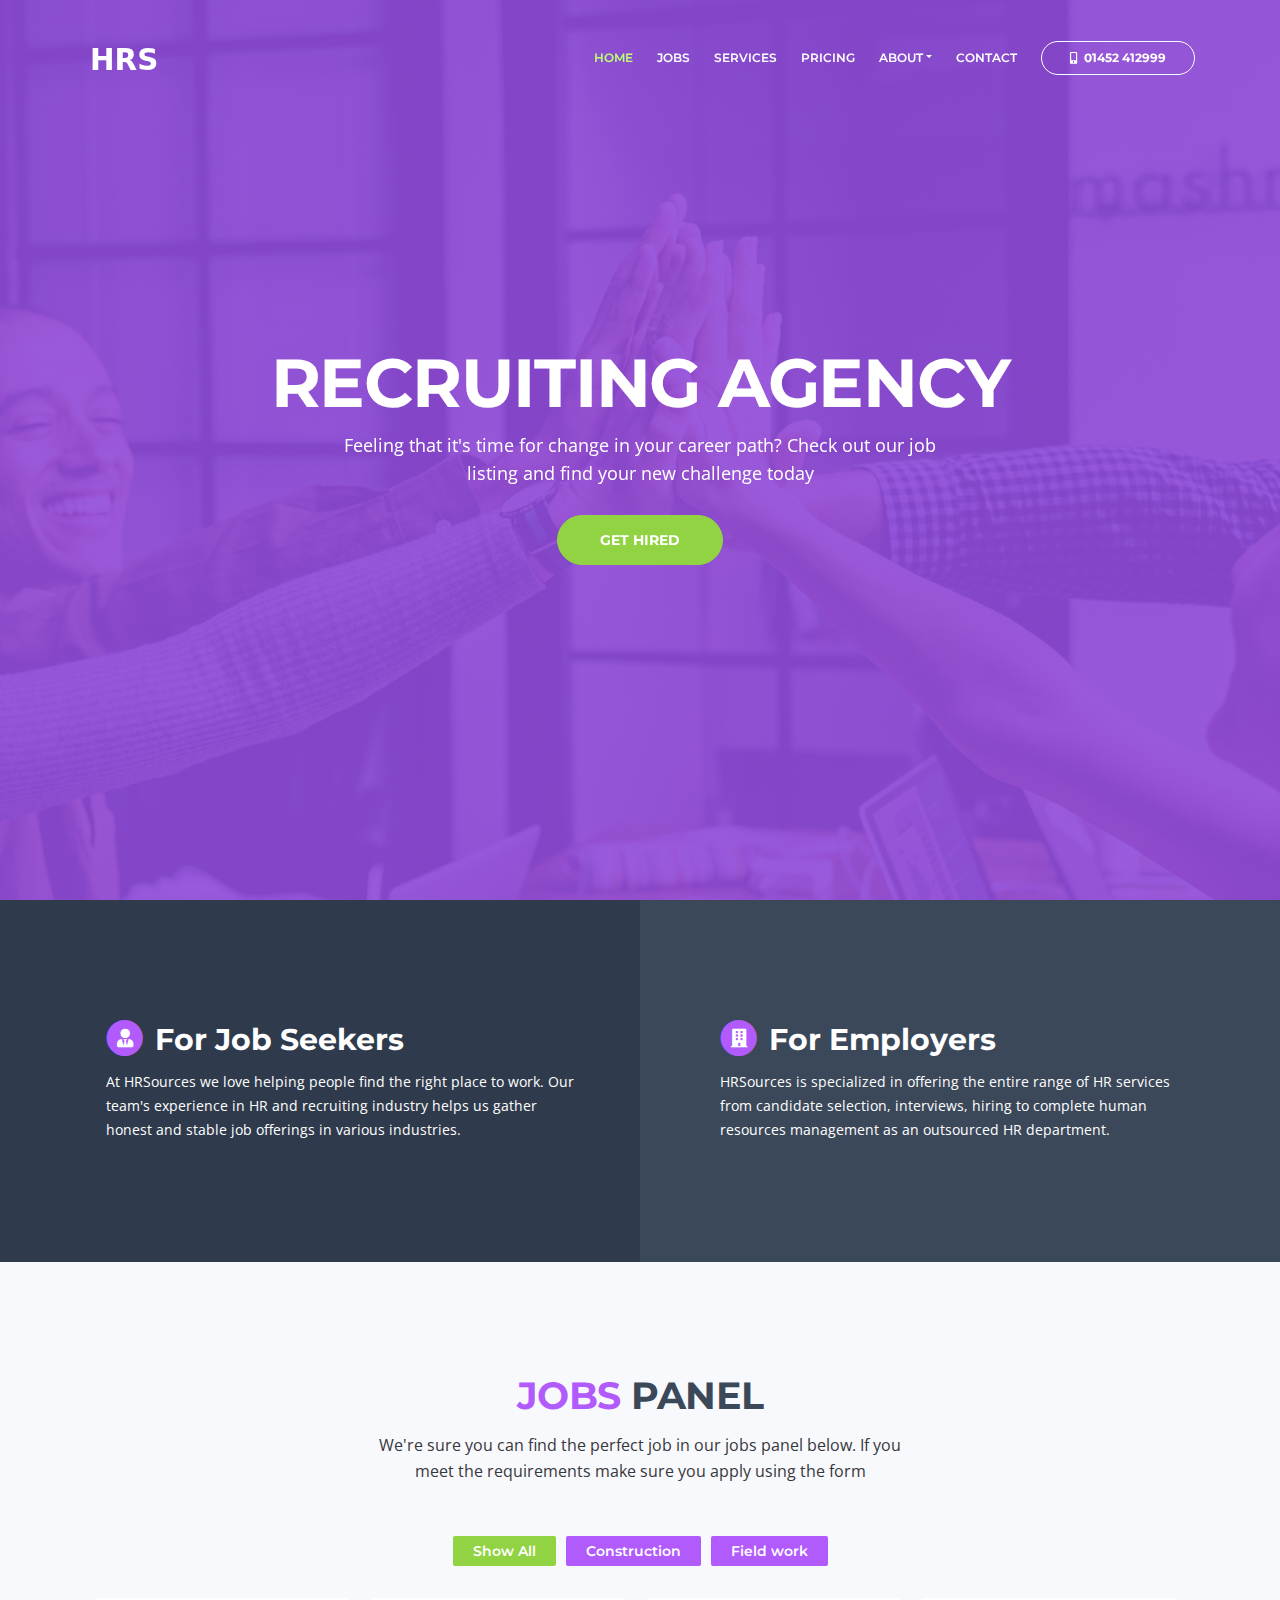
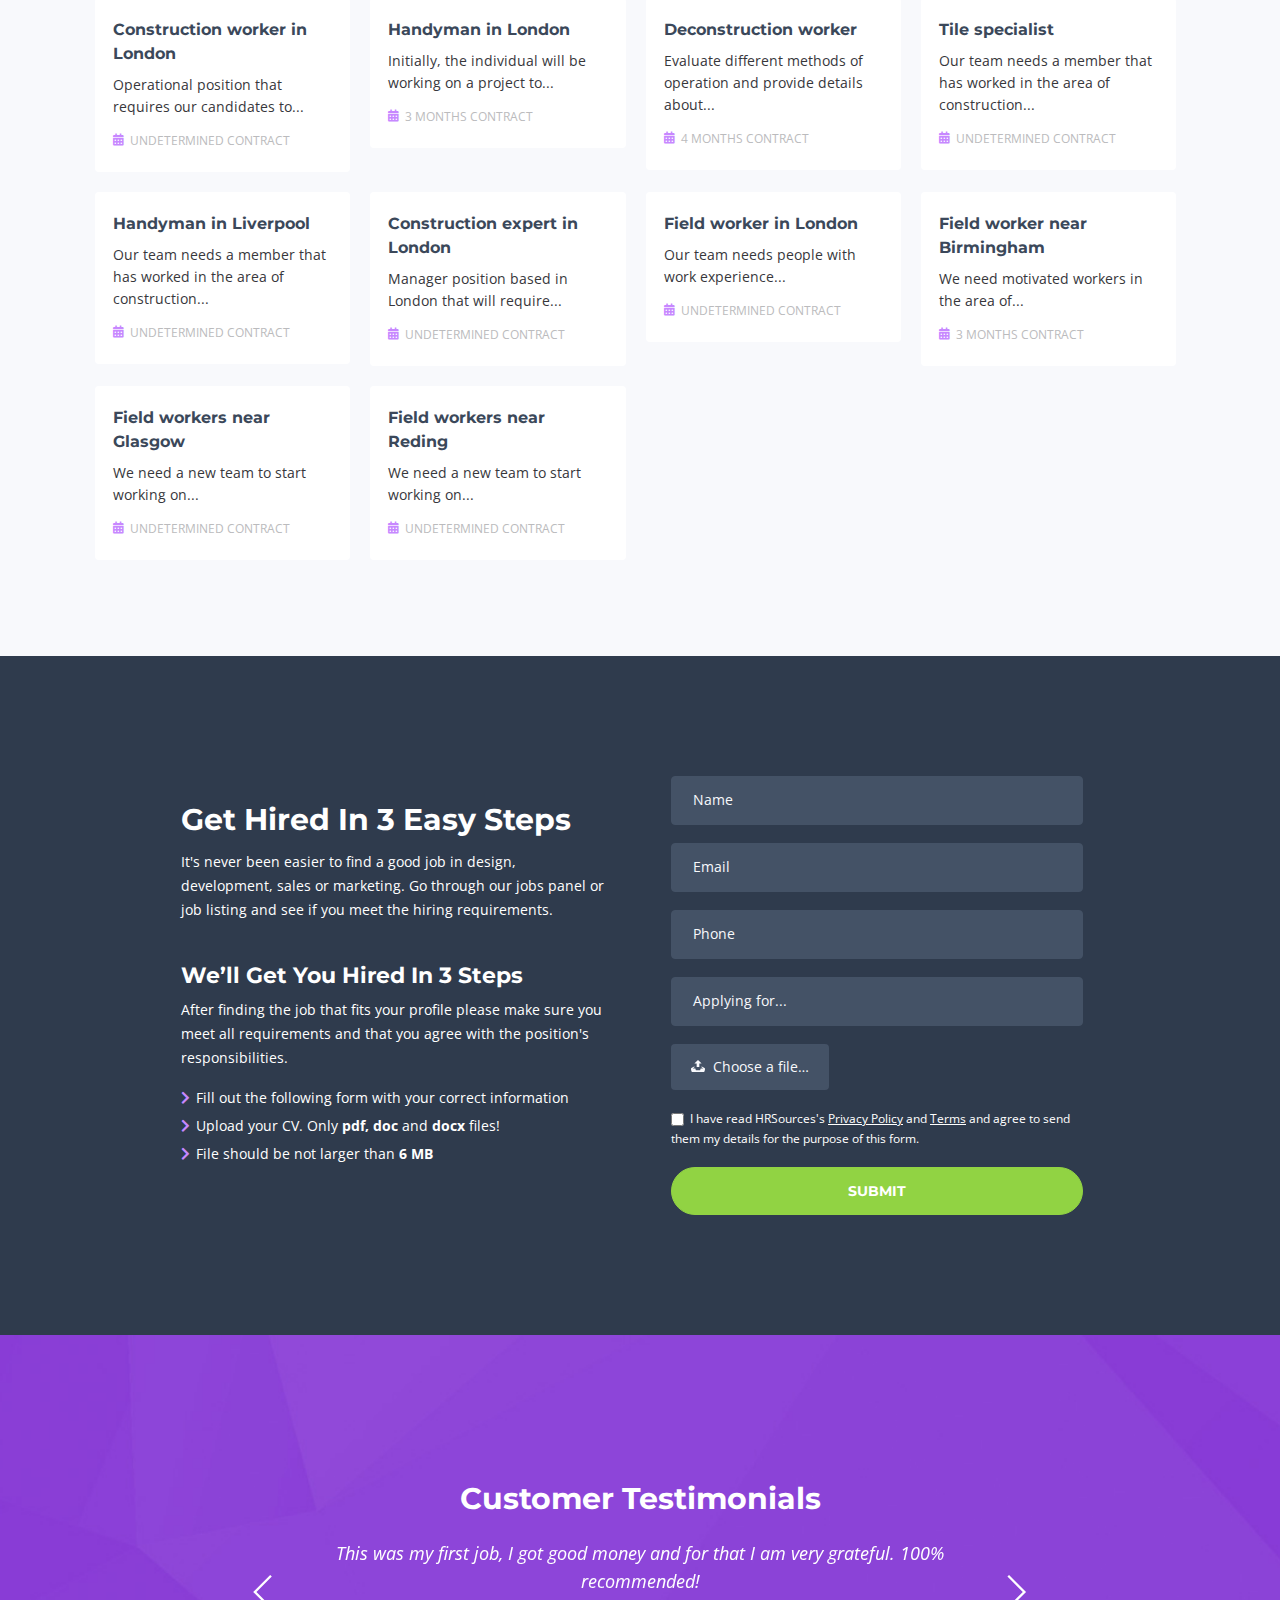
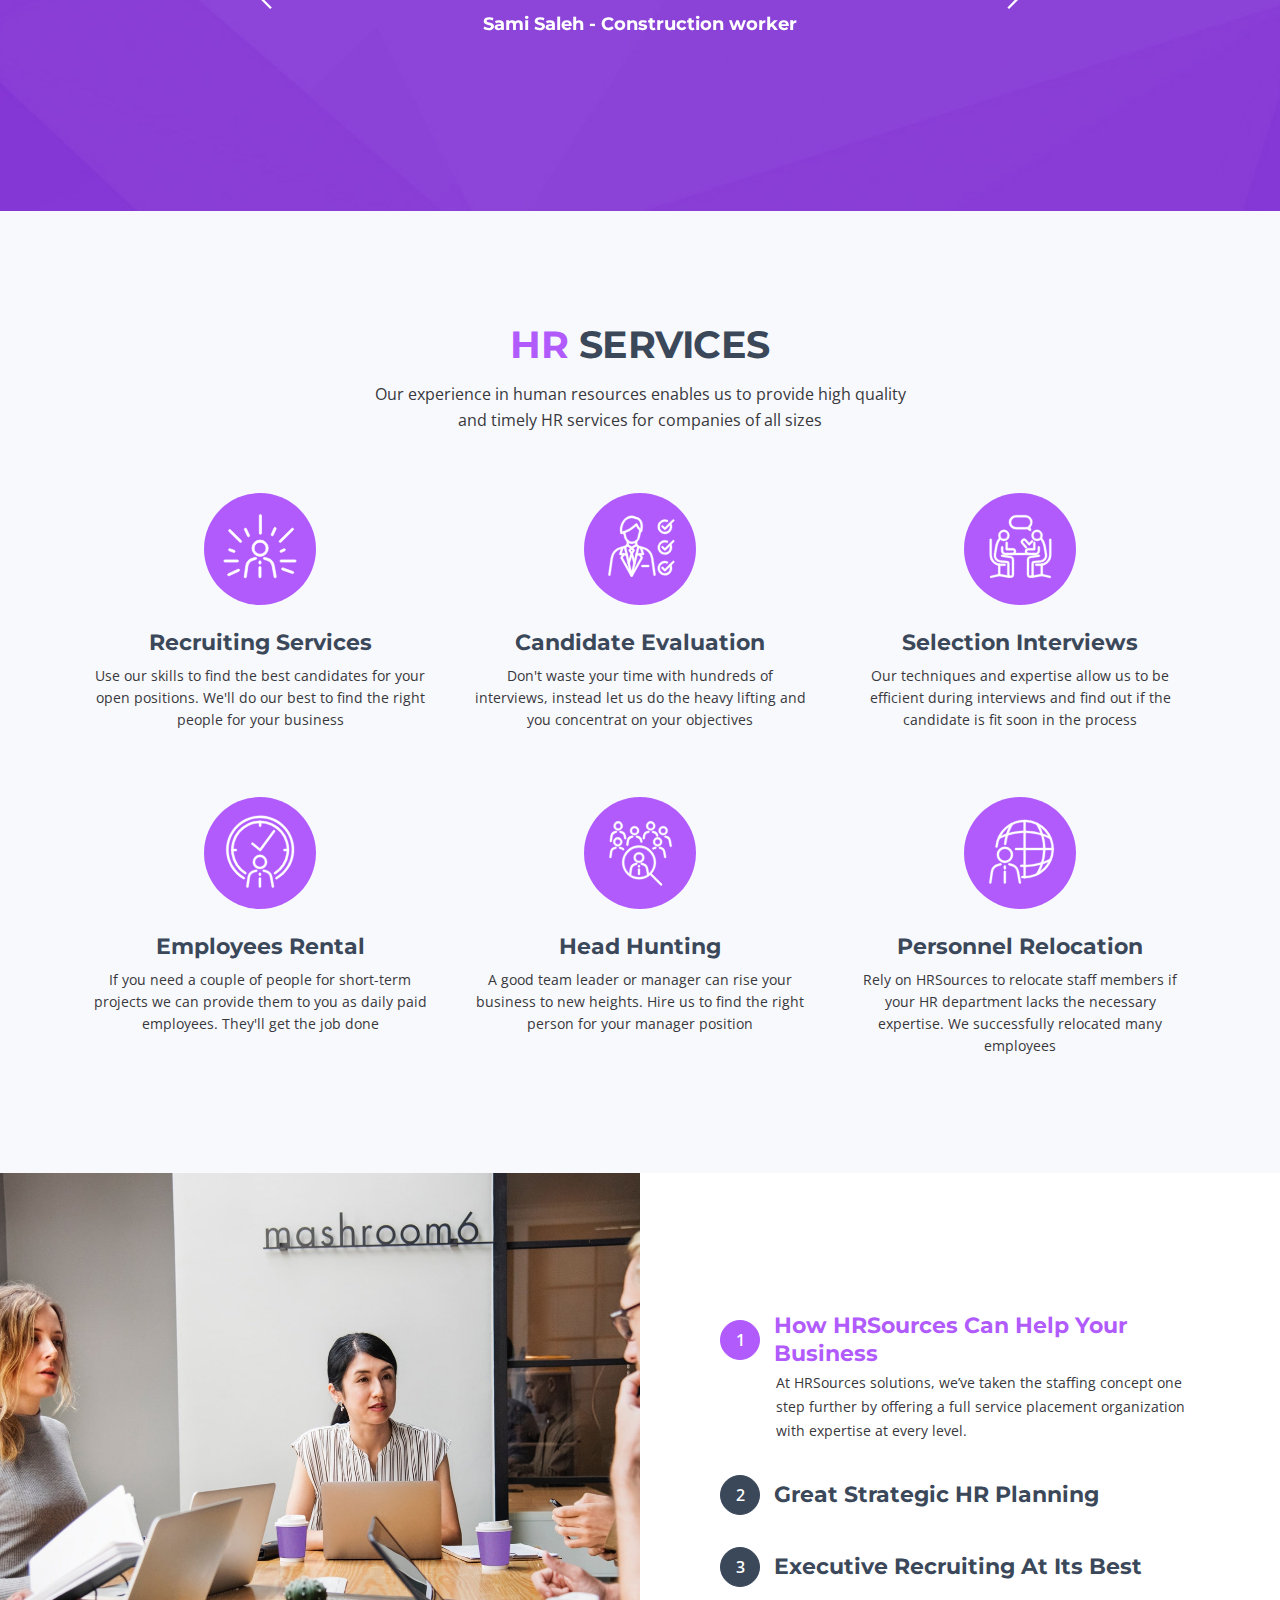
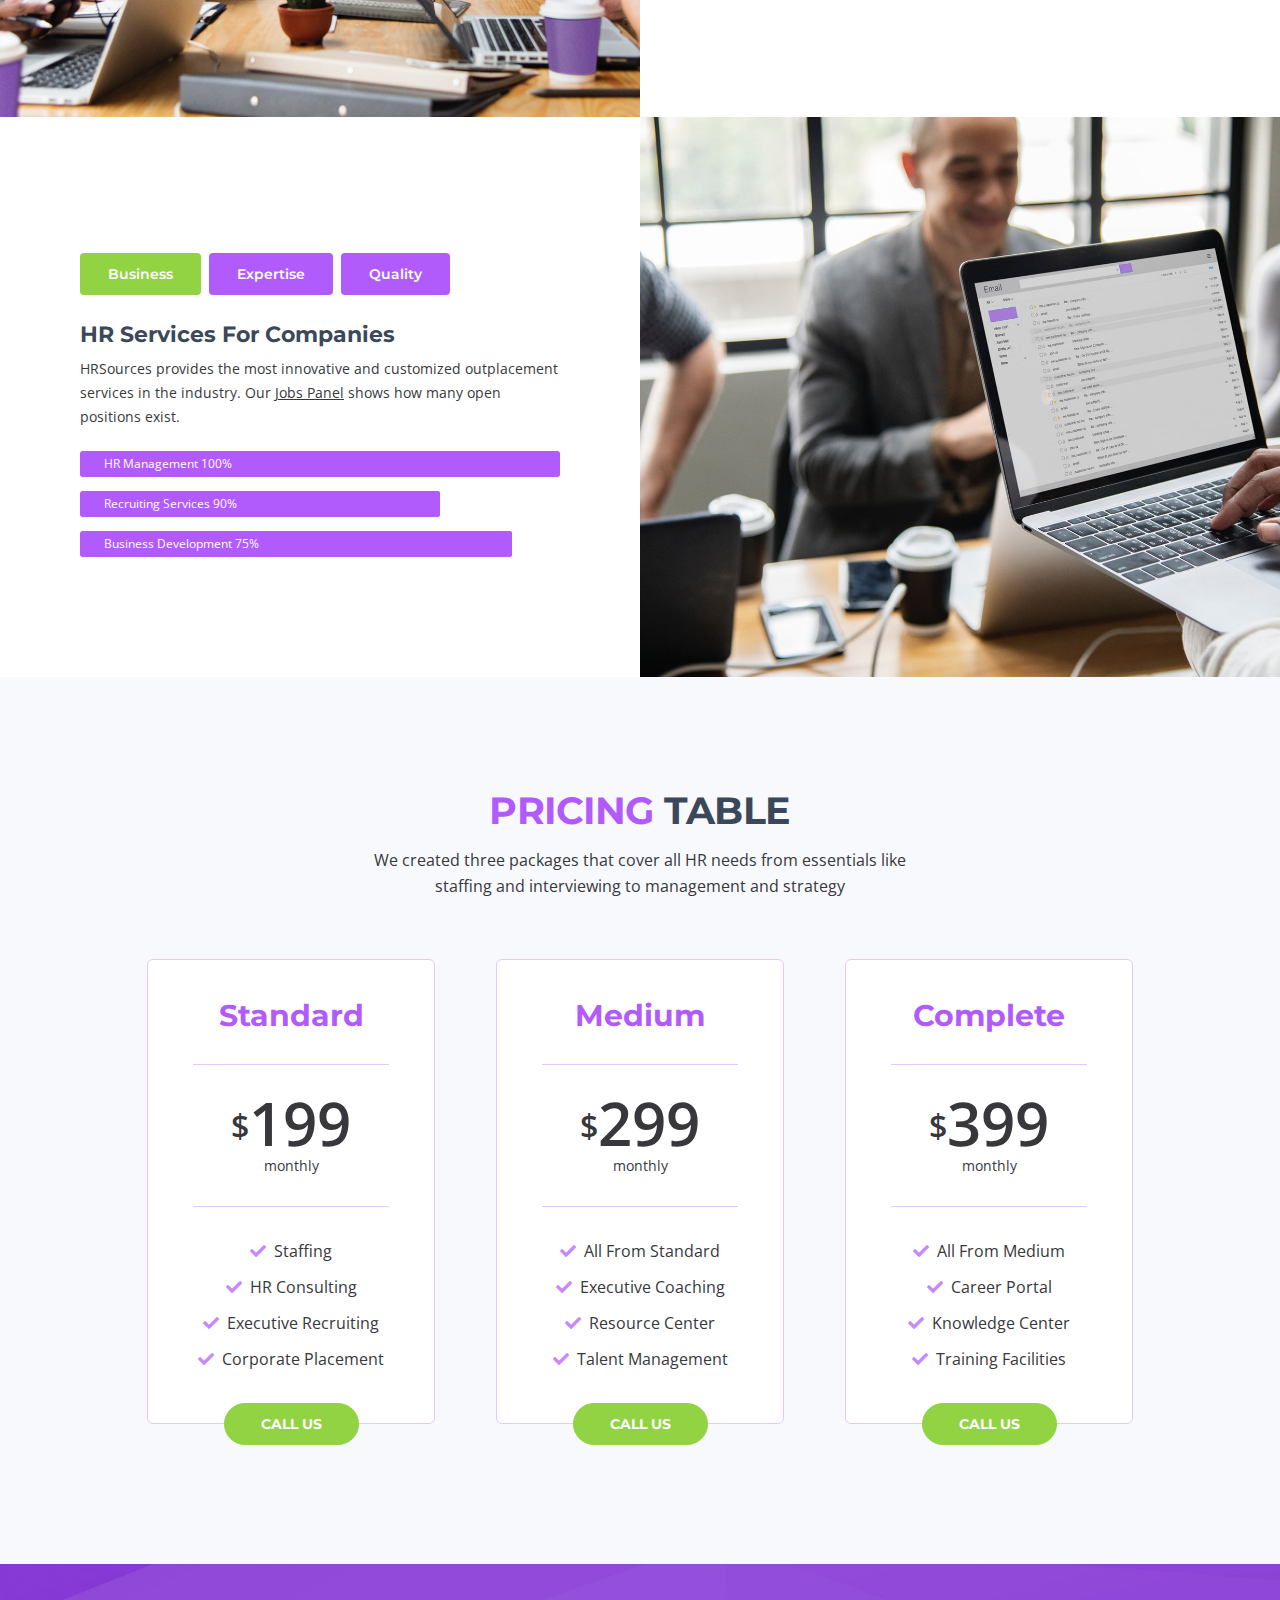
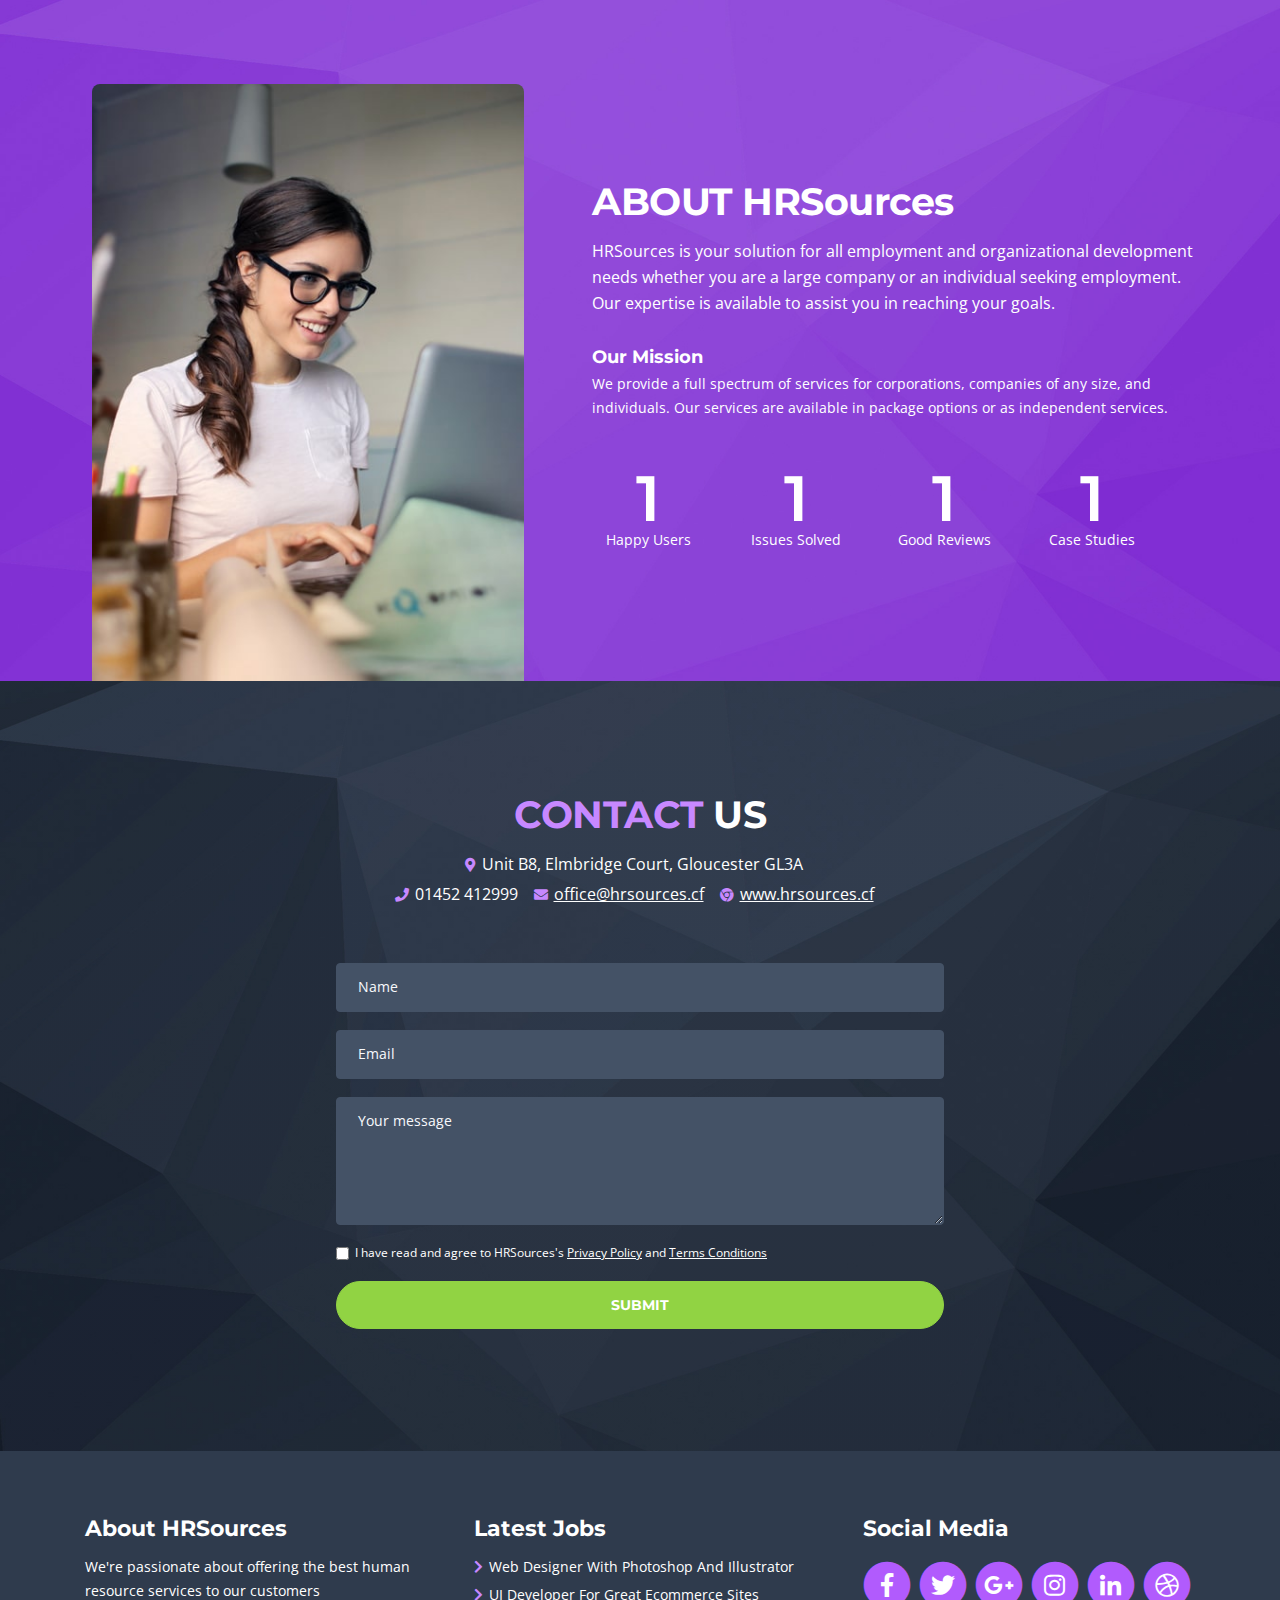
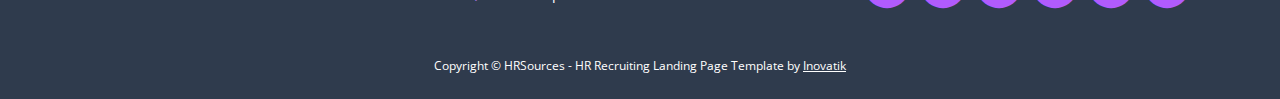
==== job-details.html @ 8c7f1d6d "FC" ====
<!DOCTYPE html>
<html lang="en">
<head>
    <meta charset="utf-8">
    <meta name="viewport" content="width=device-width, initial-scale=1, shrink-to-fit=no">
    
    <!-- SEO Meta Tags -->
    <meta name="description" content="HRSources - the HR agency that delivers excellent results">
    <meta name="author" content="HRSources">

    <!-- OG Meta Tags to improve the way the post looks when you share the page on LinkedIn, Facebook, Google+ -->
	<meta property="og:site_name" content="" /> <!-- website name -->
	<meta property="og:site" content="" /> <!-- website link -->
	<meta property="og:title" content=""/> <!-- title shown in the actual shared post -->
	<meta property="og:description" content="" /> <!-- description shown in the actual shared post -->
	<meta property="og:image" content="" /> <!-- image link, make sure it's jpg -->
	<meta property="og:url" content="" /> <!-- where do you want your post to link to -->
	<meta property="og:type" content="article" />

    <!-- Website Title -->
    <title>Job Details - HRSources - HR Recruiting</title>
    
    <!-- Styles -->
    <link href="https://fonts.googleapis.com/css?family=Open+Sans:300,300i,400,400i,600,600i,700,700i" rel="stylesheet">
    <link href="https://fonts.googleapis.com/css?family=Montserrat:600,700" rel="stylesheet">
    <link href="css/bootstrap.css" rel="stylesheet">
    <link href="css/fontawesome-all.css" rel="stylesheet">
    <link href="css/swiper.css" rel="stylesheet">
	<link href="css/magnific-popup.css" rel="stylesheet">
    <link href="css/styles.css" rel="stylesheet">
	
	<!-- Favicon  -->
    <link rel="icon" href="images/favicon.png">
</head>
<body data-spy="scroll" data-target=".fixed-top">
    
    <!-- Preloader -->
	<div class="spinner-wrapper">
        <div class="spinner">
            <div class="bounce1"></div>
            <div class="bounce2"></div>
            <div class="bounce3"></div>
        </div>
    </div>
    <!-- end of preloader -->
    

    <!-- Navbar -->
    <nav class="navbar navbar-expand-md navbar-dark navbar-custom fixed-top">
        <div class="container">
            <!-- Text Logo - Use this if you don't have a graphic logo -->
            <!-- <a class="navbar-brand logo-text page-scroll" href="index.html">HRSources</a> -->

            <!-- Image Logo -->
            <a class="navbar-brand logo-image page-scroll" href="index.html"><img src="images/logo.svg" alt="alternative"></a>
            
            <!-- Mobile Menu Toggle Button -->
            <button class="navbar-toggler" type="button" data-toggle="collapse" data-target="#navbarsExampleDefault" aria-controls="navbarsExampleDefault" aria-expanded="false" aria-label="Toggle navigation">
                <span class="navbar-toggler-awesome fas fa-bars"></span>
                <span class="navbar-toggler-awesome fas fa-times"></span>
            </button>
            <!-- end of mobile menu toggle button -->

            <div class="collapse navbar-collapse" id="navbarsExampleDefault">
                <ul class="navbar-nav ml-auto">
                    <li class="nav-item">
                        <a class="nav-link page-scroll" href="index.html#header">HOME <span class="sr-only">(current)</span></a>
                    </li>
                    <li class="nav-item">
                        <a class="nav-link page-scroll" href="index.html#jobs">JOBS</a>
                    </li>
                    <li class="nav-item">
                        <a class="nav-link page-scroll" href="index.html#services">SERVICES</a>
                    </li>
                    <li class="nav-item">
                        <a class="nav-link page-scroll" href="index.html#pricing">PRICING</a>
                    </li>
                    
                    <!-- Dropdown Menu -->          
                    <li class="nav-item dropdown">
                        <a class="nav-link dropdown-toggle page-scroll" href="index.html#questions" id="navbarDropdown" role="button" aria-haspopup="true" aria-expanded="false">ABOUT</a>
                        <div class="dropdown-menu" aria-labelledby="navbarDropdown">
                            <a class="dropdown-item" href="job-details.html"><span class="item-text">JOB DETAILS</span></a>
                            <div class="dropdown-items-divide-hr"></div>
                            <a class="dropdown-item" href="terms-conditions.html"><span class="item-text">TERMS CONDITIONS</span></a>
                            <div class="dropdown-items-divide-hr"></div>
                            <a class="dropdown-item" href="privacy-policy.html"><span class="item-text">PRIVACY POLICY</span></a>
                        </div>
                    </li>
                    <!-- end of dropdown menu -->

                    <li class="nav-item">
                        <a class="nav-link page-scroll" href="index.html#contact">CONTACT</a>
                    </li>
                </ul>
                <span class="nav-item">
                    <a class="btn-outline-sm" href="#your-link"><i class="fas fa-mobile-alt"></i>01452 412999</a>
                </span>
            </div>
        </div> <!-- end of container -->
    </nav> <!-- end of navbar -->
    <!-- end of navbar -->


    <!-- Header -->
    <header id="header" class="ex-header">
        <div class="container">
            <div class="row">
                <div class="col-lg-12">
                    <h1 id="jobTitle">Job Title</h1>
                </div> <!-- end of col -->
            </div> <!-- end of row -->
        </div> <!-- end of container -->
    </header> <!-- end of ex-header -->
    <!-- end of header -->


    <!-- Breadcrumbs -->
    <div class="ex-basic-1">
        <div class="container">
            <div class="row">
                <div class="col-md-12">
                    <ul class="breadcrumbs list-unstyled list-inline">
                        <li class="list-inline-item"><a class="underline" href="index.html">Home</a></li>
                        <li class="list-inline-item"><i class="fa fa-angle-double-right"></i></li>
                        <li class="list-inline-item">Job Details</li>
                    </ul>
                </div> <!-- end of col -->
            </div> <!-- end of row -->
        </div> <!-- end of container -->
    </div> <!-- end of ex-basic-1 -->
    <!-- end of breadcrumbs -->


    <!-- Job Details -->
    <div class="ex-basic-2">
        <div class="container">
            <div class="row">
                <div class="col-lg-12">
                    <div class="text-container dark">
                        <h3>Job Description</h3>
                        <p>The Systems Analyst is expected to configure and provide <strong>intermediate functional</strong> and <strong>technical support</strong> for the specified set of applications to a variety of business and clinical users. This position collaborates with the user community to resolve technical problems, application performance issues as well as lead optimization and enhancement efforts. This entails customer-centric workflow and technical knowledge as well as contribution to the <a class="underline" href="#your-link">analysis</a>, <a class="underline" href="#your-link">design</a>, <a class="underline" href="#your-link">development</a>, <a class="underline" href="#your-link">testing</a>, and <a class="underline" href="#your-link">documentation</a>, and <a class="underline" href="#your-link">implementation</a> activities of assigned applications.</p>
                    </div> <!-- end of text-container -->
                </div> <!-- end of col -->
            </div> <!-- end of row -->

            <div class="row">
                <div class="col-lg-6">
                    <div class="text-container column">
                        <h3>Responsibilities</h3>
                        <p>The position will lead analysis and timely resolution of problems within the <a class="underline" href="#your-link">software applications</a>, and <a class="underline" href="#your-link">provide support</a> for maintenance and upgrades also resolve any technical issues.</p>
                        <ul class="list-unstyled v-space-lg indent">
                            <li class="media">
                                <i class="fas fa-chevron-right"></i>
                                <div class="media-body">Work situations are a combination of intermediate to complex analytical, clinical, financial and administrative responsibilities</div>
                            </li>
                            <li class="media">
                                <i class="fas fa-chevron-right"></i>
                                <div class="media-body">Require independent decision-making, problem solving, leadership, and customer skills, small to medium project leadership</div>
                            </li>
                            <li class="media">
                                <i class="fas fa-chevron-right"></i>
                                <div class="media-body">This position must possess sufficient detailed healthcare knowledge and systems expertise</div>
                            </li>
                            <li class="media">
                                <i class="fas fa-chevron-right"></i>
                                <div class="media-body">Implement medium to high complexity assigned application with minimal guidance</div>
                            </li>
                            <li class="media">
                                <i class="fas fa-chevron-right"></i>
                                <div class="media-body">An advanced Information Systems or Business degree will be considered an asset. Information system training preferred</div>
                            </li>
                            <li class="media">
                                <i class="fas fa-chevron-right"></i>
                                <div class="media-body">If supporting Epic, Proficient or Certified status in one supported module required within 6 months of start date</div>
                            </li>
                            <li class="media">
                                <i class="fas fa-chevron-right"></i>
                                <div class="media-body">Six years of experience in an information technology discipline, or healthcare operations including any clinical department, medical records, patient access, or revenue cycle</div>
                            </li>
                            <li class="media">
                                <i class="fas fa-chevron-right"></i>
                                <div class="media-body">The position provides support in a 24/7 environment which will include rotating on-call support duties during off hours, weekends and holidays</div>
                            </li>
                            <li class="media">
                                <i class="fas fa-chevron-right"></i>
                                <div class="media-body">May be required to travel to perform duties. May be required to work outside of normal working hours during on-call rotation or during significant outages or due to project demands.</div>
                            </li>
                        </ul>
                    </div> <!-- end of text-container -->
                </div> <!-- end of col -->

                <div class="col-lg-6">
                    <div class="text-container column">
                        <h3>Requirements</h3>
                        <p>One of six years working in an information technology capacity, informatics may be considered depending on scope of responsibility.</p>
                        <ul class="list-unstyled v-space-lg indent">
                            <li class="media">
                                <i class="fas fa-chevron-right"></i>
                                <div class="media-body">One year of successful experience as Systems Analyst I</div>
                            </li>
                            <li class="media">
                                <i class="fas fa-chevron-right"></i>
                                <div class="media-body">Relevant bachelor degree may substitute for (4) years of relevant experience</div>
                            </li>
                            <li class="media">
                                <i class="fas fa-chevron-right"></i>
                                <div class="media-body">Ability to work independently with limited/minimal supervision</div>
                            </li>
                            <li class="media">
                                <i class="fas fa-chevron-right"></i>
                                <div class="media-body">Excellent conceptual, analytical, and problem-solving skills</div>
                            </li>
                            <li class="media">
                                <i class="fas fa-chevron-right"></i>
                                <div class="media-body">Strong ability to prioritize and work through conflicting demands leveraging critical thinking and decision-making skills</div>
                            </li>
                            <li class="media">
                                <i class="fas fa-chevron-right"></i>
                                <div class="media-body">Excellent communication skills, both oral and written</div>
                            </li>
                            <li class="media">
                                <i class="fas fa-chevron-right"></i>
                                <div class="media-body">Strong organizational and time management skills; ability to adapt quickly to changing priorities; ability to successfully manage multiple tasks simultaneously</div>
                            </li>
                            <li class="media">
                                <i class="fas fa-chevron-right"></i>
                                <div class="media-body">Excellent customer service skills</div>
                            </li>
                        </ul>
                        <a class="btn-solid-reg wide" href="index.html#application">APPLY FOR JOB</a>
                    </div> <!-- end of text-container -->
                </div> <!-- end of col -->
            </div> <!-- end of row -->
        </div> <!-- end of container -->
    </div> <!-- end of ex-basic-2 -->
    <!-- end of job details -->

    
    <!-- Footer -->
    <div class="footer">
        <div class="container">
            <div class="row">
                <div class="col-md-4">
                    <div class="footer-col">
                        <h4>About HRSources</h4>
                        <p>We're passionate about offering the best financial services to our loyal customers</p>
                    </div>
                </div> <!-- end of col -->
                <div class="col-md-4">
                    <div class="footer-col mx-auto">
                        <h4>Latest Jobs</h4>
                        <ul class="list-unstyled v-space-lg">
                            <li class="media">
                                <i class="fas fa-chevron-right"></i>
                                <div class="media-body">
                                    Announcing of invitation principles in cold
                                </div>
                            </li>
                            <li class="media">
                                <i class="fas fa-chevron-right"></i>
                                <div class="media-body">
                                    Announcing of invitation principles in cold
                                </div>
                            </li>
                        </ul>
                    </div>
                </div> <!-- end of col -->
                <div class="col-md-4">
                    <div class="footer-col float-lg-right">
                        <h4>Social Media</h4>
                        <span class="fa-stack fa-lg">
                            <a href="#your-link">
                                <i class="fas fa-circle fa-stack-2x facebook"></i>
                                <i class="fab fa-facebook-f fa-stack-1x"></i>
                            </a>
                        </span>
                        <span class="fa-stack fa-lg">
                            <a href="#your-link">
                                <i class="fas fa-circle fa-stack-2x twitter"></i>
                                <i class="fab fa-twitter fa-stack-1x"></i>
                            </a>
                        </span>
                        <span class="fa-stack fa-lg">
                            <a href="#your-link">
                                <i class="fas fa-circle fa-stack-2x google-plus"></i>
                                <i class="fab fa-google-plus-g fa-stack-1x"></i>
                            </a>
                        </span>
                        <span class="fa-stack fa-lg">
                            <a href="#your-link">
                                <i class="fas fa-circle fa-stack-2x instagram"></i>
                                <i class="fab fa-instagram fa-stack-1x"></i>
                            </a>
                        </span>
                        <span class="fa-stack fa-lg">
                            <a href="#your-link">
                                <i class="fas fa-circle fa-stack-2x linkedin"></i>
                                <i class="fab fa-linkedin-in fa-stack-1x"></i>
                            </a>
                        </span>
                        <span class="fa-stack fa-lg">
                            <a href="#your-link">
                                <i class="fas fa-circle fa-stack-2x dribbble"></i>
                                <i class="fab fa-dribbble fa-stack-1x"></i>
                            </a>
                        </span>
                    </div> 
                </div> <!-- end of col -->
            </div> <!-- end of row -->
        </div> <!-- end of container -->
        <div class="copyright">
            <div class="container">
                <div class="row">
                    <div class="col-md-12">
                        <p class="p-small text-center">Copyright © HRSources - HR Recruiting Landing Page Template by <a class="underline" href="http://www.inovatik.com/">Inovatik</a></p>
                    </div> <!-- end of col -->
                </div> <!-- enf of row -->
            </div> <!-- end of container -->
        </div> <!-- end of copyright -->
    </div> <!-- end of footer -->  
    <!-- end of footer -->

	
    <!-- Scripts -->
    <script src="js/jquery.min.js"></script> <!-- jQuery for Bootstrap's JavaScript plugins -->
    <script src="js/popper.min.js"></script> <!-- Popper tooltip library for Bootstrap -->
    <script src="js/bootstrap.min.js"></script> <!-- Bootstrap framework -->
    <script src="js/jquery.easing.min.js"></script> <!-- jQuery Easing for smooth scrolling between anchors -->
    <script src="js/swiper.min.js"></script> <!-- Swiper for image and text sliders -->
    <script src="js/jquery.magnific-popup.js"></script> <!-- Magnific Popup for lightboxes -->
    <script src="js/validator.min.js"></script> <!-- Validator.js - Bootstrap plugin that validates forms -->
    <script src="js/isotope.pkgd.min.js"></script> <!-- Isotope for filtered grid -->
    <script src="js/scripts.js"></script> <!-- Custom scripts -->
    <script src="js/url-checker.js"></script>
</body>
</html>
---- css/styles.css ----
/* Template: HRSources - HR Recruiting Landing Page Template
   Author: InovatikThemes
   Created: Oct 2018
   Description: Master CSS file
*/

/*****************************************
Table Of Contents:

01. General Styles
02. Preloader
03. Navigation
04. Header
05. Objectives
06. Jobs Panel
07. Jobs List
08. Application Form
09. Testimonials
10. Services
11. Details 1
12. Details 2
13. Pricing Table
14. About
15. Contact
16. Footer
17. Back To Top Button
18. Terms Conditions And Privacy Policy
19. Media Queries
******************************************/

/*****************************************
Colors:

- Backgrounds - light gray: #f8f9fc
- Backgrounds - dark gray: #2f3b4d
- Backgrounds, header text, filter buttons, accordion circles, tabs links - gray: #3b485a
- Buttons - green: #91d343
- Navbar - dark purple: #914ada
- Buttons, headings, social icons, tabs links - purple: #b15bfd;
- Buttons, headings, bullets, small icons - light purple: #c788ff
******************************************/


/******************************/
/*     01. General Styles     */
/******************************/
body,
html {
    width: 100%;
	height: 100%;
}

body, p {
	color: #37373c; 
	font: 400 0.875rem/1.5rem "Open Sans", sans-serif;
}

.p-large {
	font: 400 1rem/1.625rem "Open Sans", sans-serif;
}

.p-small {
	font: 400 0.75rem/1.125rem "Open Sans", sans-serif;
}

.p-heading {
	margin-bottom: 3.75rem;
}

.v-space-lg li {
	margin-bottom: 0.25rem;
}

.indent {
	padding-left: 1.25rem;
}

h1 {
	font: 700 3rem/3.5rem "Montserrat", sans-serif;
	letter-spacing: -1.25px;
}

.h1-large {
	margin-bottom: 0.75rem;
	font: 700 2.75rem/3.375rem "Montserrat", sans-serif;
}

h2 {
	margin-bottom: 0.875rem;
	color: #3b485a;
	font: 700 2.375rem/2.75rem "Montserrat", sans-serif;
	letter-spacing: -0.5px;
}

h3 {
	margin-bottom: 0.625rem;
	color: #3b485a;
	font: 700 1.875rem/2.5rem "Montserrat", sans-serif;
}

h4 {
	margin-bottom: 0.5rem;
	color: #3b485a;
	font: 700 1.375rem/1.75rem "Montserrat", sans-serif;
}

h5 {
	color: #3b485a;
	font: 700 1.125rem/1.625rem "Montserrat", sans-serif;
}

h6 {
	color: #3b485a;
	font: 700 1rem/1.5rem "Montserrat", sans-serif;
}

a {
	color: #37373c;
}

a:hover {
	color: #37373c;
	text-decoration: none;
}

.underline,
.underline:hover {
	text-decoration: underline;
}

.testimonial-text {
	font-style: italic;
}

.purple {
	color: #b15bfd;
}

.purple-light {
	color: #c788ff;
}

.btn-solid-reg {
	display: inline-block;
	padding: 1.25rem 2.25rem 1.25rem 2.25rem;
	border: 1px solid #91d343;
	border-radius: 2rem;
	background-color: #91d343;
	color: #fff;
	font: 700 0.875rem/0 "Montserrat", sans-serif;
	transition: all 0.2s;
}

.btn-solid-reg:hover {
	background-color: transparent;
	color: #91d343;
}

.btn-solid-lg {
	display: inline-block;
	padding: 1.5rem 2.625rem 1.5rem 2.625rem;
	border: 1px solid #91d343;
	border-radius: 2rem;
	background-color: #91d343;
	color: #fff;
	font: 700 0.875rem/0 "Montserrat", sans-serif;
	transition: all 0.2s;
}

.btn-solid-lg:hover {
	background-color: transparent;
	color: #91d343;
}

.btn-outline-reg {
	display: inline-block;
	padding: 1.25rem 2.25rem 1.25rem 2.25rem;
	border: 1px solid #b15bfd;
	border-radius: 2rem;
	background-color: transparent;
	color: #b15bfd;
	font: 700 0.875rem/0 "Montserrat", sans-serif;
	transition: all 0.2s;
}

.btn-outline-reg:hover {
	background-color: #b15bfd;
	color: #fff;
}

.btn-outline-sm {
	display: inline-block;
	padding: 1rem 1.75rem 1rem 1.75rem;
	border: 1px solid #fff;
	border-radius: 2rem;
	background-color: transparent;
	color: #fff;
	font: 700 0.75rem/0 "Montserrat", sans-serif;
	transition: all 0.2s;
}

.btn-outline-sm:hover {
	background-color: #fff;
	color: #37373c;
}

.btn-read-more {
	display: inline-block;
	color: #91d343;
	font: 600 0.875rem/1.5rem "Montserrat", sans-serif;
	transition: all 0.2s;
}

.btn-read-more:hover {
	color: #a9eb5f;
}

.section-divide-hr {
	width: 84%;
	height: 1px;
	border: none;
	background-color: #864b82;
	opacity: 0.2;
}

.form-group {
	position: relative;
	margin-bottom: 1.125rem;
}

.form-group.has-error.has-danger {
	margin-bottom: 0.625rem;
}

.form-group.has-error.has-danger .help-block.with-errors ul {
	margin-top: 0.375rem;
}

.label-control {
	position: absolute;
	top: 0.8125rem;
	left: 1.375rem;
	color: #f8f9fc;
	opacity: 1;
	font: 400 0.875rem/1.375rem "Open Sans", sans-serif;
	cursor: text;
	transition: all 0.2s ease;
}

/* IE10+ hack to solve lower label text position compared to the rest of the browsers */
@media screen and (-ms-high-contrast: active), screen and (-ms-high-contrast: none) {  
	.label-control {
		top: 0.625rem;
	}
}

.form-control-input:focus + .label-control,
.form-control-input.notEmpty + .label-control,
.form-control-textarea:focus + .label-control,
.form-control-textarea.notEmpty + .label-control {
	top: 0.125rem;
	opacity: 1;
	font-size: 0.75rem;
	font-weight: 700;
}

.form-control-input,
.form-control-select {
	display: block; /* needed for proper display of the label in Firefox, IE, Edge */
	width: 100%;
	padding-top: 1rem;
	padding-bottom: 0rem;
	padding-left: 1.3125rem;
	border: 1px solid #445266;
	border-radius: 0.25rem;
	background-color: #445266;
	color: #fff;
	font: 400 0.875rem/1.9375rem "Open Sans", sans-serif;
	transition: all 0.2s;
	-webkit-appearance: none; /* removes inner shadow on form inputs on ios safari */
}

.form-control-select {
	padding-top: 0.5rem;
	padding-bottom: 0.5rem;
	height: 2.875rem;
}

/* IE10+ hack to solve lower label text position compared to the rest of the browsers */
@media screen and (-ms-high-contrast: active), screen and (-ms-high-contrast: none) {  
	.form-control-input {
		padding-top: 1rem;
		padding-bottom: 0.5rem;
		line-height: 2rem;
	}

	.form-control-select {
		padding-top: 0.625rem;
		padding-bottom: 0.75rem;
		line-height: 2rem;
	}
}

select {
    /* you should keep these first rules in place to maintain cross-browser behavior */
    -webkit-appearance: none;
	-moz-appearance: none;
	-ms-appearance: none;
    -o-appearance: none;
    appearance: none;
    background-image: url('../images/down-arrow.png');
    background-position: 96% 50%;
    background-repeat: no-repeat;
    outline: none;
}

select::-ms-expand {
    display: none; /* removes the ugly default down arrow on select form field in IE11 */
}

.form-control-textarea {
	display: block; /* used to eliminate a bottom gap difference between Chrome and IE/FF */
	width: 100%;
	height: 8rem; /* used instead of html rows to normalize height between Chrome and IE/FF */
	padding-top: 1.25rem;
	padding-left: 1.3125rem;
	border: 1px solid #445266;
	border-radius: 0.25rem;
	background-color: #445266;
	color: #fff;
	font: 400 0.875rem/1.75rem "Open Sans", sans-serif;
	transition: all 0.2s;
}

.form-control-input:focus,
.form-control-select:focus,
.form-control-textarea:focus {
	border: 1px solid #556274;
	outline: none; /* Removes blue border on focus */
	background-color: #556274;
	box-shadow: 0 0.5rem 0.5rem -0.375rem #0f1d24;
}

.form-control-input:hover,
.form-control-select:hover,
.form-control-textarea:hover {
	border: 1px solid #556274;
	background-color: #556274;
	box-shadow: 0 0.5rem 0.5rem -0.375rem #0f1d24;
}

.checkbox {
	font: 400 0.75rem/1.25rem "Open Sans", sans-serif;
}

input[type='checkbox'] {
	vertical-align: -15%;
	margin-right: 0.375rem;
}

/* IE10+ hack to raise checkbox field position compared to the rest of the browsers */
@media screen and (-ms-high-contrast: active), screen and (-ms-high-contrast: none) {  
	input[type='checkbox'] {
		vertical-align: -9%;
	}
}

.form-control-submit-button {
	display: inline-block;
	width: 100%;
	height: 3rem;
	border: 1px solid #91d343;
	border-radius: 1.5rem;
	background-color: #91d343;
	color: #fff;
	font: 700 0.875rem/1.75rem "Montserrat", sans-serif;
	cursor: pointer;
	transition: all 0.2s;
}

.form-control-submit-button:hover {
	background-color: transparent;
	color: #91d343;
}

/* Form Success And Error Message Formatting */
#gmsgSubmit.h3.text-center.tada.animated,
#cmsgSubmit.h3.text-center.tada.animated,
#pmsgSubmit.h3.text-center.tada.animated,
#gmsgSubmit.h3.text-center,
#cmsgSubmit.h3.text-center,
#pmsgSubmit.h3.text-center {
	display: block;
	margin-bottom: 0;
	color: #f9f9fc;
	font: 400 1.125rem/1rem "Open Sans", sans-serif;
}

.help-block.with-errors {
	color: #fff;
	font-size: 0.75rem;
	line-height: 1.125rem;
}

.help-block.with-errors ul {
	margin-bottom: 0;
}
/* end of form success and error message formatting */

/* Form Success And Error Message Animation - Animate.css */
@-webkit-keyframes tada {
	from {
		-webkit-transform: scale3d(1, 1, 1);
		-ms-transform: scale3d(1, 1, 1);
		transform: scale3d(1, 1, 1);
	}
	10%, 20% {
		-webkit-transform: scale3d(.9, .9, .9) rotate3d(0, 0, 1, -3deg);
		-ms-transform: scale3d(.9, .9, .9) rotate3d(0, 0, 1, -3deg);
		transform: scale3d(.9, .9, .9) rotate3d(0, 0, 1, -3deg);
	}
	30%, 50%, 70%, 90% {
		-webkit-transform: scale3d(1.1, 1.1, 1.1) rotate3d(0, 0, 1, 3deg);
		-ms-transform: scale3d(1.1, 1.1, 1.1) rotate3d(0, 0, 1, 3deg);
		transform: scale3d(1.1, 1.1, 1.1) rotate3d(0, 0, 1, 3deg);
	}
	40%, 60%, 80% {
		-webkit-transform: scale3d(1.1, 1.1, 1.1) rotate3d(0, 0, 1, -3deg);
		-ms-transform: scale3d(1.1, 1.1, 1.1) rotate3d(0, 0, 1, -3deg);
		transform: scale3d(1.1, 1.1, 1.1) rotate3d(0, 0, 1, -3deg);
	}
	to {
		-webkit-transform: scale3d(1, 1, 1);
		-ms-transform: scale3d(1, 1, 1);
		transform: scale3d(1, 1, 1);
	}
}

@keyframes tada {
	from {
		-webkit-transform: scale3d(1, 1, 1);
		-ms-transform: scale3d(1, 1, 1);
		transform: scale3d(1, 1, 1);
	}
	10%, 20% {
		-webkit-transform: scale3d(.9, .9, .9) rotate3d(0, 0, 1, -3deg);
		-ms-transform: scale3d(.9, .9, .9) rotate3d(0, 0, 1, -3deg);
		transform: scale3d(.9, .9, .9) rotate3d(0, 0, 1, -3deg);
	}
	30%, 50%, 70%, 90% {
		-webkit-transform: scale3d(1.1, 1.1, 1.1) rotate3d(0, 0, 1, 3deg);
		-ms-transform: scale3d(1.1, 1.1, 1.1) rotate3d(0, 0, 1, 3deg);
		transform: scale3d(1.1, 1.1, 1.1) rotate3d(0, 0, 1, 3deg);
	}
	40%, 60%, 80% {
		-webkit-transform: scale3d(1.1, 1.1, 1.1) rotate3d(0, 0, 1, -3deg);
		-ms-transform: scale3d(1.1, 1.1, 1.1) rotate3d(0, 0, 1, -3deg);
		transform: scale3d(1.1, 1.1, 1.1) rotate3d(0, 0, 1, -3deg);
	}
	to {
		-webkit-transform: scale3d(1, 1, 1);
		-ms-transform: scale3d(1, 1, 1);
		transform: scale3d(1, 1, 1);
	}
}

.tada {
	-webkit-animation-name: tada;
	animation-name: tada;
}

.animated {
	-webkit-animation-duration: 1s;
	animation-duration: 1s;
	-webkit-animation-fill-mode: both;
	animation-fill-mode: both;
}
/* end of form success and error message animation - Animate.css */

/* Fade-move Animation For Lightbox - Magnific Popup */
/* at start */
.my-mfp-slide-bottom .zoom-anim-dialog {
	opacity: 0;
	transition: all 0.2s ease-out;
	-webkit-transform: translateY(-1.25rem) perspective(37.5rem) rotateX(10deg);
	-ms-transform: translateY(-1.25rem) perspective(37.5rem) rotateX(10deg);
	transform: translateY(-1.25rem) perspective(37.5rem) rotateX(10deg);
}

/* animate in */
.my-mfp-slide-bottom.mfp-ready .zoom-anim-dialog {
	opacity: 1;
	-webkit-transform: translateY(0) perspective(37.5rem) rotateX(0); 
	-ms-transform: translateY(0) perspective(37.5rem) rotateX(0); 
	transform: translateY(0) perspective(37.5rem) rotateX(0); 
}

/* animate out */
.my-mfp-slide-bottom.mfp-removing .zoom-anim-dialog {
	opacity: 0;
	-webkit-transform: translateY(-0.625rem) perspective(37.5rem) rotateX(10deg); 
	-ms-transform: translateY(-0.625rem) perspective(37.5rem) rotateX(10deg); 
	transform: translateY(-0.625rem) perspective(37.5rem) rotateX(10deg); 
}

/* dark overlay, start state */
.my-mfp-slide-bottom.mfp-bg {
	opacity: 0;
	transition: opacity 0.2s ease-out;
}

/* animate in */
.my-mfp-slide-bottom.mfp-ready.mfp-bg {
	opacity: 0.8;
}
/* animate out */
.my-mfp-slide-bottom.mfp-removing.mfp-bg {
	opacity: 0;
}
/* end of fade-move animation for lightbox - magnific popup */

/* Fade Animation For Image Slider - Magnific Popup */
@-webkit-keyframes fadeIn {
	from {
		opacity: 0;
	}
	to {
		opacity: 1;
	}
}

@keyframes fadeIn {
	from {
		opacity: 0;
	}
	to {
		opacity: 1;
	}
}

.fadeIn {
	-webkit-animation: fadeIn 0.6s;
	animation: fadeIn 0.6s;
}

@-webkit-keyframes fadeOut {
	from {
		opacity: 1;
	}
	to {
		opacity: 0;
	}
}

@keyframes fadeOut {
	from {
		opacity: 1;
	}
	to {
		opacity: 0;
	}
}

.fadeOut {
	-webkit-animation: fadeOut 0.8s;
	animation: fadeOut 0.8s;
}
/* end of fade animation for image slider - magnific popup */


/*************************/
/*     02. Preloader     */
/*************************/
.spinner-wrapper {
	position: fixed;
	z-index: 999999;
	top: 0;
	right: 0;
	bottom: 0;
	left: 0;
	background: #1e374b;
}

.spinner {
	position: absolute;
	top: 50%; /* centers the loading animation vertically one the screen */
	left: 50%; /* centers the loading animation horizontally one the screen */
	width: 3.75rem;
	height: 1.25rem;
	margin: -0.625rem 0 0 -1.875rem; /* is width and height divided by two */ 
	text-align: center;
}

.spinner > div {
	display: inline-block;
	width: 1rem;
	height: 1rem;
	border-radius: 100%;
	background-color: #fff;
	-webkit-animation: sk-bouncedelay 1.4s infinite ease-in-out both;
	animation: sk-bouncedelay 1.4s infinite ease-in-out both;
}

.spinner .bounce1 {
	-webkit-animation-delay: -0.32s;
	animation-delay: -0.32s;
}

.spinner .bounce2 {
	-webkit-animation-delay: -0.16s;
	animation-delay: -0.16s;
}

@-webkit-keyframes sk-bouncedelay {
	0%, 80%, 100% { -webkit-transform: scale(0); }
	40% { -webkit-transform: scale(1.0); }
}

@keyframes sk-bouncedelay {
	0%, 80%, 100% { 
		-webkit-transform: scale(0);
		-ms-transform: scale(0);
		transform: scale(0);
	} 40% { 
		-webkit-transform: scale(1.0);
		-ms-transform: scale(1.0);
		transform: scale(1.0);
	}
}


/**************************/
/*     03. Navigation     */
/**************************/
.navbar-custom {
	background-color: #914ada;
	font: 600 0.75rem/2rem "Montserrat", sans-serif;
	transition: all 0.2s;
}

.navbar-custom .navbar-brand.logo-text {
	margin-top: -2px;
	font: italic 600 2.75rem/2rem "Open Sans", sans-serif;
	letter-spacing: -1px;
}

.navbar-custom .navbar-brand.logo-image img {
    width: 4.4375rem;
	height: 2rem;
	margin-bottom: 1px;
	-webkit-backface-visibility: hidden;
}

.navbar-custom .navbar-nav {
	margin-top: 0.75rem;
}

.navbar-custom .nav-item .nav-link {
	padding: 0.25rem 0.75rem 0.25rem 0.75rem;
	color: #fff;
	transition: all 0.2s ease;
}

.navbar-custom .nav-item .nav-link:hover,
.navbar-custom .nav-item .nav-link.active {
	color: #befd77;
}

/* Dropdown Menu */
.navbar-custom .dropdown:hover > .dropdown-menu {
	display: block; /* this makes the dropdown menu stay open while hovering it */
	min-width: auto;
	animation: fadeDropdown 0.2s; /* required for the fade animation */
}

@keyframes fadeDropdown {
    0% {
        opacity: 0;
    }

    100% {
        opacity: 1;
    }
}

.navbar-custom .dropdown-toggle:focus { /* removes dropdown outline on focus  */
	outline: 0;
}

.navbar-custom .dropdown-menu {
	margin-top: 0;
	border: none;
	border-radius: 0.375rem;
	background-color: #3b485a;
}

.navbar-custom .dropdown-item {
	color: #fff;
}

.navbar-custom .dropdown-item:hover {
	background-color: #3b485a;
}

.navbar-custom .dropdown-item .item-text {
	font: 600 0.75rem/1.5rem "Montserrat", sans-serif;
}

.navbar-custom .dropdown-item:hover .item-text {
	color: #befd77;
}

.navbar-custom .dropdown-items-divide-hr {
	width: 100%;
	height: 1px;
	margin: 0.25rem auto 0.25rem auto;
	border: none;
	background-color: #b5bcc4;
	opacity: 0.2;
}
/* end of dropdown menu */

.navbar-custom .btn-outline-sm {
	display: none;
}

.navbar-custom .navbar-toggler {
	border: none;
	color: #fff;
	font-size: 2rem;
}

.navbar-custom button[aria-expanded='false'] .navbar-toggler-awesome.fas.fa-times{
	display: none;
}

.navbar-custom button[aria-expanded='false'] .navbar-toggler-awesome.fas.fa-bars{
	display: inline-block;
}

.navbar-custom button[aria-expanded='true'] .navbar-toggler-awesome.fas.fa-bars{
	display: none;
}

.navbar-custom button[aria-expanded='true'] .navbar-toggler-awesome.fas.fa-times{
	display: inline-block;
	margin-right: 0.125rem;
}


/*********************/
/*    04. Header     */
/*********************/
.header {
	position: relative;
	width: 100%;
}

.header .swiper-container {
	position: absolute;
	z-index: 1;
	/* Necessary for proper display of slides */
	width: 100%;
	height: 100%;
}

.header .swiper-container .swiper-slide.first {
	background: linear-gradient(to bottom right, rgba(145, 74, 218, 0.9), rgba(145, 74, 218, 0.9)), url('../images/header-background-1.jpg') center center no-repeat;
	background-size: cover; 
}

.header .swiper-container .swiper-slide.second {
	background: linear-gradient(to bottom right, rgba(145, 74, 218, 0.9), rgba(145, 74, 218, 0.9)), url('../images/header-background-2.jpg') center center no-repeat;
	background-size: cover; 
}

.header .swiper-container .swiper-slide.third {
	background: linear-gradient(to bottom right, rgba(145, 74, 218, 0.9), rgba(145, 74, 218, 0.9)), url('../images/header-background-3.jpg') center center no-repeat;
	background-size: cover; 
}

.header .header-content {
	position: relative;
	z-index: 2;
	padding-top: 10rem;
	padding-bottom: 7rem;
}

.header .h1-large,
.header .p-large {
	color: #fff;
}

.header .p-large {
	font-size: 1.125rem;
	line-height: 1.75rem;
}

.header .p-heading {
	margin-bottom: 1.75rem;
}


/*************************/
/*    05. Objectives     */
/*************************/
.basic-1 .area-1,
.basic-1 .area-2 {
	height: 100%;
	padding-top: 7.5rem;
	padding-bottom: 6.5rem;
}

.basic-1 .area-1 {
	background-color: #2f3b4d;
}

.basic-1 .area-2 {
	background-color: #3b485a;
}

.basic-1 .area-1 .text-container {
	margin-right: 1rem;
	margin-left: 1rem;
}

.basic-1 .area-2 .text-container {
	margin-left: 1rem;
	margin-right: 1rem;
}

.basic-1 .fa-stack {
	margin-right: 0.5rem;
	vertical-align: -19%;
}

.basic-1 .area-1 .fa-stack-2x {
	color: #b15bfd;
}

.basic-1 .area-1 .fa-stack-1x {
	color: #fff;
}

.basic-1 .area-2 .fa-stack-2x {
	color: #b15bfd;
}

.basic-1 .area-2 .fa-stack-1x {
	color: #fff;
}

.basic-1 h3,
.basic-1 p {
	color: #fff;
}

.basic-1 h3 {
	display: inline-block;
}

.basic-1 .p-large {
	font-size: 1.125rem;
	line-height: 1.75rem;
}


/*************************/
/*    06. Jobs Panel     */
/*************************/
.filter {
	padding-top: 7rem;
	padding-bottom: 6.25rem;
	background-color: #f8f9fc;
	transition: all 2s;
}

.filter h2,
.filter .p-heading {
	text-align: center;
}

.filter .p-heading {
	margin-bottom: 3.25rem;
}

.filter .button-group {
	margin-bottom: 1.25rem;
	text-align: center;
}

.filter .button-group a {
	display: inline-block;
	margin-right: 3px;
	margin-bottom: 0.75rem;
	margin-left: 3px;
	padding: 0.25rem 1.25rem 0.25rem 1.25rem;
	border-radius: 0.125rem;
	background-color: #b15bfd;
	color: #fff;
	font: 600 0.875rem/1.375rem "Montserrat", sans-serif;
	cursor: pointer;
    transition: all 0.2s ease;
}

.filter .button-group .button:hover {
	background-color: #91d343;
	color: #fff;
}

.filter .button-group .button.is-checked {
	background-color: #91d343;
	color: #fff;
}

.filter .button-group .button.is-checked:hover {
	color: #fff;
}

.filter .element-item { 
	left: 0;
	right: 0;
	max-width: 30rem;
	margin-right: auto;
	margin-bottom: 1.25rem;
	margin-left: auto;
	padding: 1.25rem 1rem 1.25rem 1.125rem;
	border-radius: 0.25rem;
	background-color: #fff;
	transition: all 0.2s;
}

.filter .element-item:hover { 
	box-shadow: 0 0.25rem 0.75rem 0rem #cccccc;
}

.filter .element-item p {
	margin-bottom: 0.75rem;
	line-height: 1.375rem;
}

.filter .element-item .p-small {
	margin-bottom: 0;
	color: #bbbbbd;
}

.filter .element-item .p-small .fa-calendar-alt {
	margin-right: 0.375rem;
	color: #c788ff;
	vertical-align: 7%;
}


/************************/
/*    07. Jobs List     */
/************************/
.basic-2 {
	padding-top: 7rem;
	padding-bottom: 4.5rem;
	background: linear-gradient(rgba(42, 53, 68, 0.2), rgba(42, 53, 68, 0.2)), url('../images/jobs-list-background.jpg') center center no-repeat;
	background-size: cover; 
}

.basic-2 h2,
.basic-2 .p-heading {
	text-align: center;
}

.basic-2 h2 {
	color: #fff;
}

.basic-2 p {
	color: #fff;
}

.basic-2 .text-container {
	margin-bottom: 3rem;
}

.basic-2 .text-container p {
	margin-bottom: 0.625rem;
}

.basic-2 .p-small .fa-calendar-alt {
	margin-right: 0.375rem;
	color: #c788ff;
	vertical-align: 7%;
}

.basic-2 .p-small {
	color: #d6cfcf;
}


/*******************************/
/*    08. Application Form     */
/*******************************/
.form-1 {
	padding-top: 7.5rem;
	padding-bottom: 6.375rem;
	background-color: #2f3b4d;
	color: #fff;
}

.form-1 h3, 
.form-1 h4, 
.form-1 p,
.form-1 ul,
.form-1 a {
	color: #fff;
}

.form-1 .text-container {
	margin-bottom: 4rem;
}

.form-1 h4 {
	margin-top: 2.5rem;
}

.form-1 .list-unstyled .fas {
	color: #c788ff;
	font-size: 0.875rem;
	line-height: 1.5rem;
}

.form-1 .list-unstyled .media-body {
	margin-left: 0.375rem;
}

/* Input File Button */
.form-1 .inputfile {
    position: absolute;
    z-index: -1;
	overflow: hidden;
    width: 0.1px;
    height: 0.1px;
    opacity: 0;
}

.form-1 .inputfile + label {
	display: inline-block;
    overflow: hidden;
	max-width: 80%;
	margin-bottom: 0.75rem;
	padding: 0.6875rem 1.25rem;
	border-radius: 0.25rem;
    color: #f8f9fc;
    background-color: #445266;
    font-size: 0.875rem;
    font-weight: 400;
    text-overflow: ellipsis;
    white-space: nowrap;
	cursor: pointer;
	transition: all 0.2s;
}

.form-1 .inputfile:focus + label,
.form-1 .inputfile.has-focus + label,
.form-1 .inputfile + label:hover {
	background-color: #556274;
}

.form-1 .inputfile + label svg {
    width: 1em;
    height: 1em;
    margin-top: -0.375em;
    margin-right: 0.25em;
    fill: currentColor;
}
/* end of input file button */


/****************************/
/*     09. Testimonials     */
/****************************/
.slider {
	padding-top: 9rem;
	padding-bottom: 9.125rem;
	background: linear-gradient(rgba(78, 3, 139, 0), rgba(78, 3, 139, 0)), url('../images/testimonials-background.jpg') center center no-repeat;
	background-size: cover;
}

.slider h3 {
	margin-bottom: 1.25rem;
	color: #fff;
	text-align: center;
}

.slider .slider-container {
	position: relative;
}

.slider .testimonial-text,
.slider h5 {
	color: #fff;
}

.slider .swiper-container {
	position: static;
	width: 80%;
	border-radius: 0.25rem;
	text-align: center;
}

.slider .swiper-slide .testimonial-text {
	margin-bottom: 1rem;
	font-size: 1.125rem;
	line-height: 1.75rem;
}	

.slider .swiper-slide h5 {
	margin-bottom: 0;
}

.slider .swiper-button-prev,
.slider .swiper-button-next {
	top: 42%;
	width: 1.125rem;
}

.slider .swiper-button-prev:focus,
.slider .swiper-button-next:focus {
	/* even if you can't see it chrome you can see it on mobile device */
	outline: none;
}

.slider .swiper-button-prev {
	left: 0.875rem;
	background-image: url("data:image/svg+xml;charset=utf-8,%3Csvg%20xmlns%3D'http%3A%2F%2Fwww.w3.org%2F2000%2Fsvg'%20viewBox%3D'0%200%2028%2044'%3E%3Cpath%20d%3D'M0%2C22L22%2C0l2.1%2C2.1L4.2%2C22l19.9%2C19.9L22%2C44L0%2C22L0%2C22L0%2C22z'%20fill%3D'%23ffffff'%2F%3E%3C%2Fsvg%3E");
	background-size: 1.125rem 1.75rem;
}

.slider .swiper-button-next {
	right: 0.875rem;
	background-image: url("data:image/svg+xml;charset=utf-8,%3Csvg%20xmlns%3D'http%3A%2F%2Fwww.w3.org%2F2000%2Fsvg'%20viewBox%3D'0%200%2028%2044'%3E%3Cpath%20d%3D'M27%2C22L27%2C22L5%2C44l-2.1-2.1L22.8%2C22L2.9%2C2.1L5%2C0L27%2C22L27%2C22z'%20fill%3D'%23ffffff'%2F%3E%3C%2Fsvg%3E");
	background-size: 1.125rem 1.75rem;
}


/************************/
/*     10. Services     */
/************************/
.cards-1 {
	padding-top: 7rem;
	padding-bottom: 3.125rem;
	background-color: #f8f9fc;
}

.cards-1 h2, 
.cards-1 .p-heading {
	text-align: center;
}

.cards-1 .card {
	max-width: 20.875rem;
	margin-right: auto;
	margin-bottom: 2.75rem;
	margin-left: auto;
	border: none;
	background: transparent;
}

.cards-1 .card-image {
	width: 7rem;
	height: 7rem;
	margin-right: auto;
	margin-bottom: 1.5rem;
	margin-left: auto;
}

.cards-1 .card-body {
	padding: 0;
}

.cards-1 .card-title {
	margin-bottom: 0.5rem;
}

.cards-1 .card-body p {
	margin-bottom: 1.375rem;
	line-height: 1.375rem;
}


/*************************/
/*     11. Details 1     */
/*************************/
.accordion .area-1 {
	height: 22rem;
	margin: auto;
	background: url('../images/details-1-background.jpg') center no-repeat;
	background-size: cover;
}

.accordion .accordion-container {
	max-width: 33rem;
	margin-right: auto;
	margin-left: auto;
	padding: 7rem 1rem 5rem 1rem;
}

.accordion .item {
	margin-bottom: 2rem;
}

.accordion h4 {
	margin-bottom: 0;
}

.accordion span[aria-expanded="true"] .circle-numbering,
.accordion span[aria-expanded="false"] .circle-numbering {
	display: inline-block;
	width: 2.5rem;
	height: 2.5rem;
	margin-right: 0.875rem;
	border: 1px solid #b15bfd;
	border-radius: 50%;
	background-color: #b15bfd;
	color: #fff;
	font: 600 1rem/2.375rem "Open Sans", sans-serif;
	text-align: center;
	vertical-align: middle;
	cursor: pointer;
	transition: all 0.2s;
}

.accordion span[aria-expanded="false"] .circle-numbering {
	border: 1px solid #3b485a;
	background-color: #3b485a;
}

.accordion .accordion-title {
	display: inline-block;
	width: 70%;
	margin-top: 3px;
	margin-bottom: 3px;
	vertical-align: middle;
	cursor: pointer;
	transition: all 0.2s;
}

.accordion span[aria-expanded="true"] .accordion-title {
	color: #b15bfd;
}

.accordion h4:hover .circle-numbering {
	border: 1px solid #b15bfd;
	background-color: #b15bfd;
}
.accordion h4:hover .accordion-title {
	color: #b15bfd;
}

.accordion .accordion-body {
	margin-left: 3.5rem;
}


/*************************/
/*     12. Details 2     */
/*************************/
.tabs .tabs-container {
	max-width: 33rem;
	margin-right: auto;
	margin-left: auto;
	padding: 7.5rem 1rem 6.5rem 1rem;
}

.tabs .nav-pills {
	margin-bottom: 1rem;
	justify-content: center;
}

.tabs .nav-link {
	margin-right: 0.5rem;
	margin-bottom: 0.625rem;
	padding: 0.625rem 1.75rem;
	background-color: #b15bfd;
	color: #fff;
	font: 600 0.875rem/1.375rem "Montserrat", sans-serif;
}

.tabs .nav-link.active {
	background-color: #91d343;
}

.tabs #tab-1 .progress-container {
	margin-top: 1.375rem;
}

.tabs #tab-1 .progress {
	height: 1.625rem;
	margin-bottom: 0.875rem;
	border-radius: 0.125rem;
	background-color: #fff;
}

.tabs #tab-1 .progress-bar {
	display: block;
	padding-left: 1.5rem;
	border-radius: 0.125rem;
	background-color: #b15bfd;
	font: 400 0.75rem/1.625rem "Open Sans", sans-serif;
	text-align: left;
}

.tabs #tab-1 .progress-bar.first {
	width: 100%;
}

.tabs #tab-1 .progress-bar.second {
	width: 75%;
}

.tabs #tab-1 .progress-bar.third {
	width: 90%;
}

.tabs #tab-2 {
	padding-top: 0.25rem;
}

.tabs #tab-2 .feature-wrapper {
	margin-bottom: 1.5rem;
}

.tabs #tab-2 .feature-wrapper .number {
	display: inline-block;
	margin-top: 0.5rem;
	margin-right: 0.375rem;
	font-weight: 600;
	font-size: 2.5rem;
	vertical-align: top;
}

.tabs #tab-2 .feature-wrapper .text {
	display: inline-block;
	width: 88%;
}

.tabs #tab-3 .list-unstyled .fas {
	color: #c788ff;
	font-size: 0.875rem;
	line-height: 1.5rem;
}

.tabs #tab-3 .list-unstyled .media-body {
	margin-left: 0.375rem;
}

.tabs #tab-3 .list-unstyled {
	margin-bottom: 1.5rem;
}

.tabs #tab-3 .btn-solid-reg {
	margin-right: 0.5rem;
	margin-bottom: 1rem;
}

.tabs .area-1 {
	height: 22rem;
	margin: auto;
	background: linear-gradient(rgba(255, 99, 30, 0.0), rgba(255, 99, 30, 0.0)), url('../images/details-2-background.jpg') center no-repeat;
	background-size: cover;
}


/*****************************/
/*     13. Pricing Table     */
/*****************************/
.cards-2 {
	padding-top: 7rem;
	padding-bottom: 2.75rem;
	background-color: #f8f9fc;
}

.cards-2 h2, 
.cards-2 .p-heading {
	text-align: center;
}

.cards-2 .card {
	max-width: 18rem;
	margin-right: auto;
	margin-bottom: 6rem;
	margin-left: auto;
	padding-top: 1rem;
	border: 1px solid #e5c8ff;
	border-radius: 0.375rem;
	background-color: #fff;
	text-align: center;
	transition: all 0.2s;
}

.cards-2 .card .cell-divide-hr {
	max-width: 80%;
	height: 1px;
	margin-top: 1.75rem;
	margin-bottom: 1.5rem;
	border: none;
	background-color: #e5c8ff;
}

.cards-2 .card .card-body p:first-of-type {
	margin-bottom: 0;
}

.cards-2 .card .price {
	margin-top: 2.375rem;
	font: 600 3.75rem/2.5rem "Open Sans", sans-serif;
}

.cards-2 .card .price .currency {
	position: relative;
	top: -0.5rem;
	font-weight: 600;
	font-size: 2rem;
}

.cards-2 .card .list-group {
	margin-top: 1.75rem;
	margin-bottom: 1.75rem;
}

.cards-2 .card .list-group-item {
	padding: 0.25rem;
	border: none;
	background-color: transparent;
	font-size: 1rem;
}

.cards-2 .card .fa-check {
	margin-right: 0.5rem;
	color: #c788ff;
	transition: all 0.2s;
}

.cards-2 .card .btn-wrapper {
	position: absolute;
	right: 0;
	bottom: -1.375rem;
	left: 0;
}

.cards-2 .card .btn-solid-reg:hover {
	border: 1px solid #fff;
	background-color: #c788ff;
	color: #fff;
}

.cards-2 .card:hover .btn-solid-reg {
	border: 1px solid #fff;
	background-color: #c788ff;
	color: #fff;
}

.cards-2 .card:hover {
	background-color: #c788ff;
	color: #fff;
}

.cards-2 .card:hover .card-title,
.cards-2 .card:hover .price,
.cards-2 .card:hover .price .currency,
.cards-2 .card:hover p,
.cards-2 .card:hover .fa-check {
	color: #fff;
}

.cards-2 .card:hover .cell-divide-hr {
	background-color: #e6cefc;
}


/*********************/
/*     14. About     */
/*********************/
.counter {
	padding-top: 7.5rem;
	padding-bottom: 5.25rem;
	background: linear-gradient(rgba(78, 3, 139, 0), rgba(78, 3, 139, 0)), url('../images/about-background.jpg') center center no-repeat;
	background-size: cover;
	color: #fff;
}

.counter .image-container {
	max-width: 20rem;
	margin-right: auto;
	margin-left: auto;
}

.counter .image-container img {
	width: 100%;
	border-top-left-radius: 0.5rem;
	border-top-right-radius: 0.5rem;
}

.counter .counter-container {
	padding-top: 4rem;
}

.counter h2,
.counter h5,
.counter p {
	color: #fff;
}

.counter .p-large {
	margin-bottom: 1.75rem;
}

.counter h5 {
	margin-bottom: 0.125rem;
}

.counter #counter {
	margin-top: 3rem;
	text-align: center;
}

.counter #counter .cell {
	display: inline-block;
	width: 5.75rem;
	margin-right: 2rem;
	margin-bottom: 2rem;
	text-align: center;
}

.counter #counter .counter-value {
	margin-bottom: 0.125rem;
	color: #fff;
	font: 600 3.5rem/3.75rem "Montserrat", sans-serif;	
	vertical-align: middle;
}

.counter #counter .counter-info {
	margin-bottom: 0;
	color: #fff;
	font: 400 0.875rem/1.25rem "Open Sans", sans-serif;
	vertical-align: middle;
}


/***********************/
/*     15. Contact     */
/***********************/
.form-2 {
	padding-top: 7rem;
	padding-bottom: 6.5rem;
	background: linear-gradient(rgba(42, 53, 68, 0.2), rgba(42, 53, 68, 0.2)), url('../images/jobs-list-background.jpg') center center no-repeat;
	background-size: cover;
	color: #fff;
}

.form-2 h2,
.form-2 a {
	color: #fff;
}

.form-2 .list-unstyled.v-space-lg {
	margin-bottom: 3.5rem;
	font: 400 1rem/1.625rem "Open Sans", sans-serif;
	text-align: center;
	color: #fff;
}

.form-2 .list-unstyled .fas,
.form-2 .list-unstyled .fab {
	margin-right: 0.375rem;
	font-size: 0.875rem;
	color: #c788ff;
}

.form-2 .list-unstyled .fa-phone {
	vertical-align: 3%;
}

.form-2 #ContactForm {
	max-width: 31rem;
	margin-right: auto;
	margin-left: auto;
}


/**********************/
/*     16. Footer     */
/**********************/
.footer {
	padding-top: 4rem;
	background-color: #2f3b4d;
}

.footer .footer-col {
	margin-bottom: 2.25rem;
}

.footer h4,
.footer p,
.footer ul,
.footer a {
	color: #fff;
}

.footer h4 {
	margin-bottom: 0.75rem;
}

.footer .list-unstyled .fas {
	color: #c788ff;
	font-size: 0.875rem;
	line-height: 1.5rem;
}

.footer .list-unstyled .media-body {
	margin-left: 0.375rem;
}

.footer .fa-stack.fa-lg {
	margin-top: 0.375rem;
	margin-right: 0.125rem;
	font-size: 1.5rem;
	line-height: 3rem;
}

/* Default Social Icon */
.footer .fa-stack a .fa-stack-1x {
    color: #fff;
	transition: all 0.2s;
}

.footer .fa-stack a .fa-stack-2x {
	color: #b15bfd;
	transition: all 0.2s;
}

.footer .fa-stack a:hover .fa-stack-1x {
	color: #fff;
}

.footer .fa-stack a:hover .fa-stack-2x {
    color: #91d343;
}
/* end of default social icon */

.footer .copyright {
	padding-bottom: 0.5rem;
	background-color: #2f3b4d;
	text-align: center;
}


/**********************************/
/*     17. Back To Top Button     */
/**********************************/
a.back-to-top {
	position: fixed;
	z-index: 999;
	right: 0.75rem;
	bottom: 0.75rem;
	display: none;
	width: 2.625rem;
	height: 2.625rem;
	border-radius: 1.875rem;
	background: #b15bfd url("../images/up-arrow.png") no-repeat center 47%;
	background-size: 1.125rem 1.125rem;
	text-indent: -9999px;
}

a:hover.back-to-top {
	background-color: #91d343; 
}


/***************************************************/
/*     18. Terms Conditions And Privacy Policy     */
/***************************************************/
.ex-header {
	padding-top: 7rem;
	padding-bottom: 5rem;
	background-color: #914ada;
	color: #fff;
	text-align: center;
}

.ex-basic-1 {
	padding-top: 2rem;
	padding-bottom: 0.875rem;
	background-color: #2f3b4d;
	color: #fff;
}

.ex-basic-1 a {
	color: #fff;
}

.ex-basic-2 {
	padding-top: 5rem;
	padding-bottom: 4rem;
	background-color: #3b485a;
	color: #fff;
}

.ex-basic-2 h3,
.ex-basic-2 h4,
.ex-basic-2 p,
.ex-basic-2 a {
	color: #fff;
}

.ex-basic-2 h3 {
	margin-bottom: 0.75rem;
}

.ex-basic-2 .text-container {
	margin-bottom: 2.875rem;
}

.ex-basic-2 .text-container.dark {
	margin-bottom: 4rem;
	padding: 2rem 1.75rem 1.5rem 2rem;
	background-color: #2f3b4d;
}

.ex-basic-2 .v-space-lg li {
	margin-bottom: 0.625rem;
}

.ex-basic-2 .list-unstyled .fas {
	color: #fff;
	font-size: 0.875rem;
	line-height: 1.5rem;
}

.ex-basic-2 .list-unstyled .media-body {
	margin-left: 0.375rem;
}

.ex-basic-2 .form-control-input,
.ex-basic-2 .form-control-select {
	border: 1px solid #59677a;
	background-color: #59677a;
}

.ex-basic-2 .form-control-input:focus,
.ex-basic-2 .form-control-select:focus {
	border: 1px solid #727d8d;
	background-color: #727d8d;
	box-shadow: 0 0.5rem 0.5rem -0.375rem #1a2f3a;
}

.ex-basic-2 .form-control-input:hover,
.ex-basic-2 .form-control-select:hover {
	border: 1px solid #727d8d;
	background-color: #727d8d;
	box-shadow: 0 0.5rem 0.5rem -0.375rem #1a2f3a;
}

.ex-basic-2 .btn-solid-reg.wide {
	display: block;
	margin-top: 1.5rem;
	text-align: center;
}

.ex-basic-2 .btn-solid-reg.back {
	margin-top: 1rem;
}


/*****************************/
/*     19. Media Queries     */
/*****************************/	
/* Min-width width 768px */
@media (min-width: 768px) {
	
	/* General Styles */
	.p-heading {
		width: 85%;
		margin-right: auto;
		margin-left: auto;
	}

	.h1-large {
		font: 700 4rem/4.375rem "Montserrat", sans-serif;
	}
	/* end of general styles */


	/* Navigation */
	.navbar-custom {
        padding: 2.125rem 1.5rem 2.125rem 1.5rem;
        background: transparent;
    }

    .navbar-custom.top-nav-collapse {
        padding: 0.5rem 1.5rem 0.5rem 1.5rem;
		background-color: #914ada;
	}
	
	.navbar-custom .navbar-brand.logo-image img {
        width: 5rem;
		height: 2.25rem;
	}

	.navbar-custom.top-nav-collapse .navbar-brand.logo-image img {
        width: 4.4375rem;
		height: 2rem;
	}
    
	.navbar-custom .navbar-nav {
		margin-top: 0px;
	}

	.navbar-custom .dropdown-item {
		padding-top: 0.25rem;
		padding-bottom: 0.25rem;
	}

	.navbar-custom .dropdown-items-divide-hr {
		width: 84%;
	}
	/* end of navigation */


	/* Header */
	.header {
		position: relative;
		height: 100%;
		min-height: 50rem;
	}

	.header .header-content {
		display: flex;
		flex-direction: column;
		justify-content: center;
		height: 100vh;
		min-height: 50rem;
		padding-top: 0;
		padding-bottom: 0;
	}
	/* end of header */


	/* Jobs Panel */
	.filter .element-item { 
		float: left;
		margin-right: 0.625rem;
		margin-left: 0.625rem;
		width: 47%; 
	}
	/* end of jobs panel */


	/* Jobs List */
	.basic-2 .text-container {
		width: 95%;
		margin-right: auto;
		margin-left: auto;
	}
	/* end of jobs list */


	/* Testimonials */
	.slider .swiper-container {
		width: 80%;
	}

	.slider .swiper-button-prev {
		left: 2.5rem;
		width: 1.375rem;
		background-size: 1.375rem 2.125rem;
	}
	
	.slider .swiper-button-next {
		right: 2.5rem;
		width: 1.375rem;
		background-size: 1.375rem 2.125rem;
	}
	/* end of testimonials */


	/* Details 1 */
	.accordion .accordion-container {
		max-width: 38rem;
		padding-right: 0;
		padding-left: 0;
	}
	/* end of details 1 */


	/* Details 2 */
	.tabs .tabs-container {
		max-width: 38rem;
		padding-right: 0;
		padding-left: 0;
	}

	.tabs #tab-2 .feature-wrapper .text {
		width: 90%;
	}
	/* end of details 2 */


	/* Contact */
	.form-2 .list-unstyled li {
		display: inline;
		margin-right: 0.75rem;
	}

	.form-2 .list-unstyled .address {
		display: block;
	}
	/* end of contact */


	/* Footer */
	.footer .footer-col {
		margin-bottom: 3rem;
	}

	.footer .fa-stack.fa-lg {
		margin-right: 0.25rem;
	}
	/* end of footer */


	/* Terms Conditions And Privacy Policy */
	.ex-header {
		padding-top: 11rem;
		padding-bottom: 9rem;
	}

	.ex-basic-2 .text-container.dark {
		padding: 2.5rem 3rem 2rem 3rem;
	}

	.ex-basic-2 .text-container.column {
		width: 90%;
		margin-right: auto;
		margin-left: auto;
	}
	/* end of terms conditions and privacy policy */
}
/* end of min-width width 768px */


/* Min-width width 992px */
@media (min-width: 992px) {
	
	/* General Styles */
	.p-heading {
		width: 65%;
	}
	/* end of general styles */


	/* Navigation */
	.navbar-custom .btn-outline-sm {
		display: inline-block;
		margin-left: 0.75rem;
	}
	
	.navbar-custom .btn-outline-sm .fas {
		margin-right: 0.375rem;
		line-height: 0;
	}
	/* end of navigation */


	/* Header */
	.header {
		position: relative;
		height: 100%;
		min-height: 50rem;
	}

	.header .header-content {
		display: flex;
		flex-direction: column;
		justify-content: center;
		height: 100vh;
		min-height: 50rem;
		padding-top: 0.75rem;
	}
	/* end of header */


	/* Objectives */
	.basic-1 .area-1 .text-container {
		max-width: 26.25rem;
		margin-right: 2rem;
		margin-left: auto;
	}
	
	.basic-1 .area-2 .text-container {
		max-width: 26.25rem;
		margin-left: 3rem;
		margin-right: auto;
	}
	/* end of objectives */


	/* Jobs Panel */
	.filter .element-item { 
		width: 31%; 
	}
	/* end of jobs panel */


	/* Application Form */
	.form-1 .text-container {
		margin-top: 1.5rem;
		margin-bottom: 0;
	}
	/* end of application form */


	/* Testimonials */
	.slider .swiper-container {
		width: 70%;
	}

	.slider .swiper-button-prev {
		left: 6.5rem;
	}
	
	.slider .swiper-button-next {
		right: 6.5rem;
	}
	/* end of testimonials */
	

	/* Details 1 */
	.accordion {
		padding-bottom: 0;
	}
	
	.accordion .area-1 {
		float: left;
		width: 50%;
		height: 34rem;
	}
	
	.accordion .area-2 {
		float: right;
		width: 50%;
	}
	
	.accordion .accordion-container {
		width: 26rem;
		margin-left: 3rem;
		padding-top: 8rem;
		padding-bottom: 0;
	}

	.accordion .accordion-title {
		width: 85%;
	}
	/* end of details  */
	

	/* Details 2 */
	.tabs .area-2 {
		float: left;
		width: 50%;
	}

	.tabs .tabs-container {
		float: right;
		width: 26rem;
		margin-right: 3rem;
		padding-top: 8.5rem;
		padding-bottom: 0;
	}

	.tabs .nav-pills {
		justify-content: flex-start;
	}

	.tabs #tab-2 .feature-wrapper {
		display: inline-block;
		width: 49%;
		vertical-align: top;
	}

	.tabs #tab-2 .feature-wrapper .text {
		width: 78%;
	}

	.tabs .area-1 {
		float: right;
		width: 50%;
		height: 35rem;
	}
	/* end of details 2 */


	/* About */
	.counter {
		padding-bottom: 0;
	}

	.counter .counter-container {
		padding-top: 2rem;
	}
	/* end of about */

	
	/* Contact */
	.form-2 #ContactForm {
		max-width: 38rem;
	}
	/* end of contact */


	/* Terms Conditions And Privacy Policy */
	.ex-header h1 {
		width: 80%;
		margin-right: auto;
		margin-left: auto;
	}

	.ex-basic-2 {
		padding-bottom: 5rem;
	}

	.ex-basic-2 .text-container.column {
		margin-bottom: 0;
	}
	/* end of terms conditions and privacy policy */
}
/* end of min-width width 992px */


/* Min-width width 1200px */
@media (min-width: 1200px) {
	
	/* General Styles */
	.p-heading {
		width: 50%;
	}

	.h1-large {
		font: 700 4.25rem/4.5rem "Montserrat", sans-serif;
	}
	/* end of general styles */


	/* Header */
	.header .h1-large {
		width: 80%;
		margin-right: auto;
		margin-left: auto;
	}
	
	.header .p-heading {
		width: 55%;
	}
	/* end of header */


	/* Objectives */
	.basic-1 .area-1 .text-container {
		max-width: 29.375rem;
		margin-right: 4rem;
	}
	
	.basic-1 .area-2 .text-container {
		max-width: 29.375rem;
		margin-left: 5rem;
	}
	/* end of objectives */


	/* Jobs Panel */
	.filter .element-item { 
		width: 23%; 
	}
	/* end of jobs panel */


	/* Application Form */
	.form-1 .text-container {
		margin-right: 1rem;
		margin-left: 6rem;
	}
	
	.form-1 form {
		margin-right: 7rem;
		margin-left: 1rem;
	}
	/* end of application form */


	/* Testimonials */
	.slider .swiper-container {
		width: 60%;
	}

	.slider .swiper-button-prev {
		left: 10.5rem;
	}
	
	.slider .swiper-button-next {
		right: 10.5rem;
	}
	/* end of testimonials */


	/* Details 1 */
	.accordion .accordion-container {
		width: 30rem;
		margin-left: 5rem;
		padding-top: 8.5rem;
	}
	/* end of details 1 */
	

	/* Details 2 */
	.tabs .tabs-container {
		width: 30rem;
		margin-right: 5rem;
	}

	.tabs #tab-2 .feature-wrapper {
		padding-right: 1rem;
	}

	.tabs #tab-2 .feature-wrapper .text {
		width: 82%;
	}
	/* end of details 2 */


	/* Pricing Table */
	.cards-2 .card.first {
		margin-right: 0;
		margin-left: auto;
	} 
	
	.cards-2 .card.middle {
		margin-right: auto;
		margin-left: auto;
	}
	
	.cards-2 .card.last {
		margin-right: auto;
		margin-left: 0;
	}
	/* end of pricing table */


	/* About */
	.counter .image-container {
		max-width: 27rem;
	}
	
	.counter .counter-container {
		margin-left: 2rem;
		padding-top: 6rem;
	}

	.counter #counter {
		text-align: left;
	}

	.counter #counter .cell {
		width: 7rem;
	}
	
	.counter #counter .counter-value {
		font: 600 4rem/3.75rem "Montserrat", sans-serif;	
	}
	/* end of about */


	/* Footer */
	.footer .footer-col {
		width: 95%;
	}
	/* end of footer */


	/* Terms Conditions And Privacy Policy */
	.ex-basic-2 #PrivacyForm {
		width: 90%;
		margin-right: auto;
		margin-left: auto;
	}
	/* end of terms conditions and privacy policy */
}
/* end of min-width width 1200px */
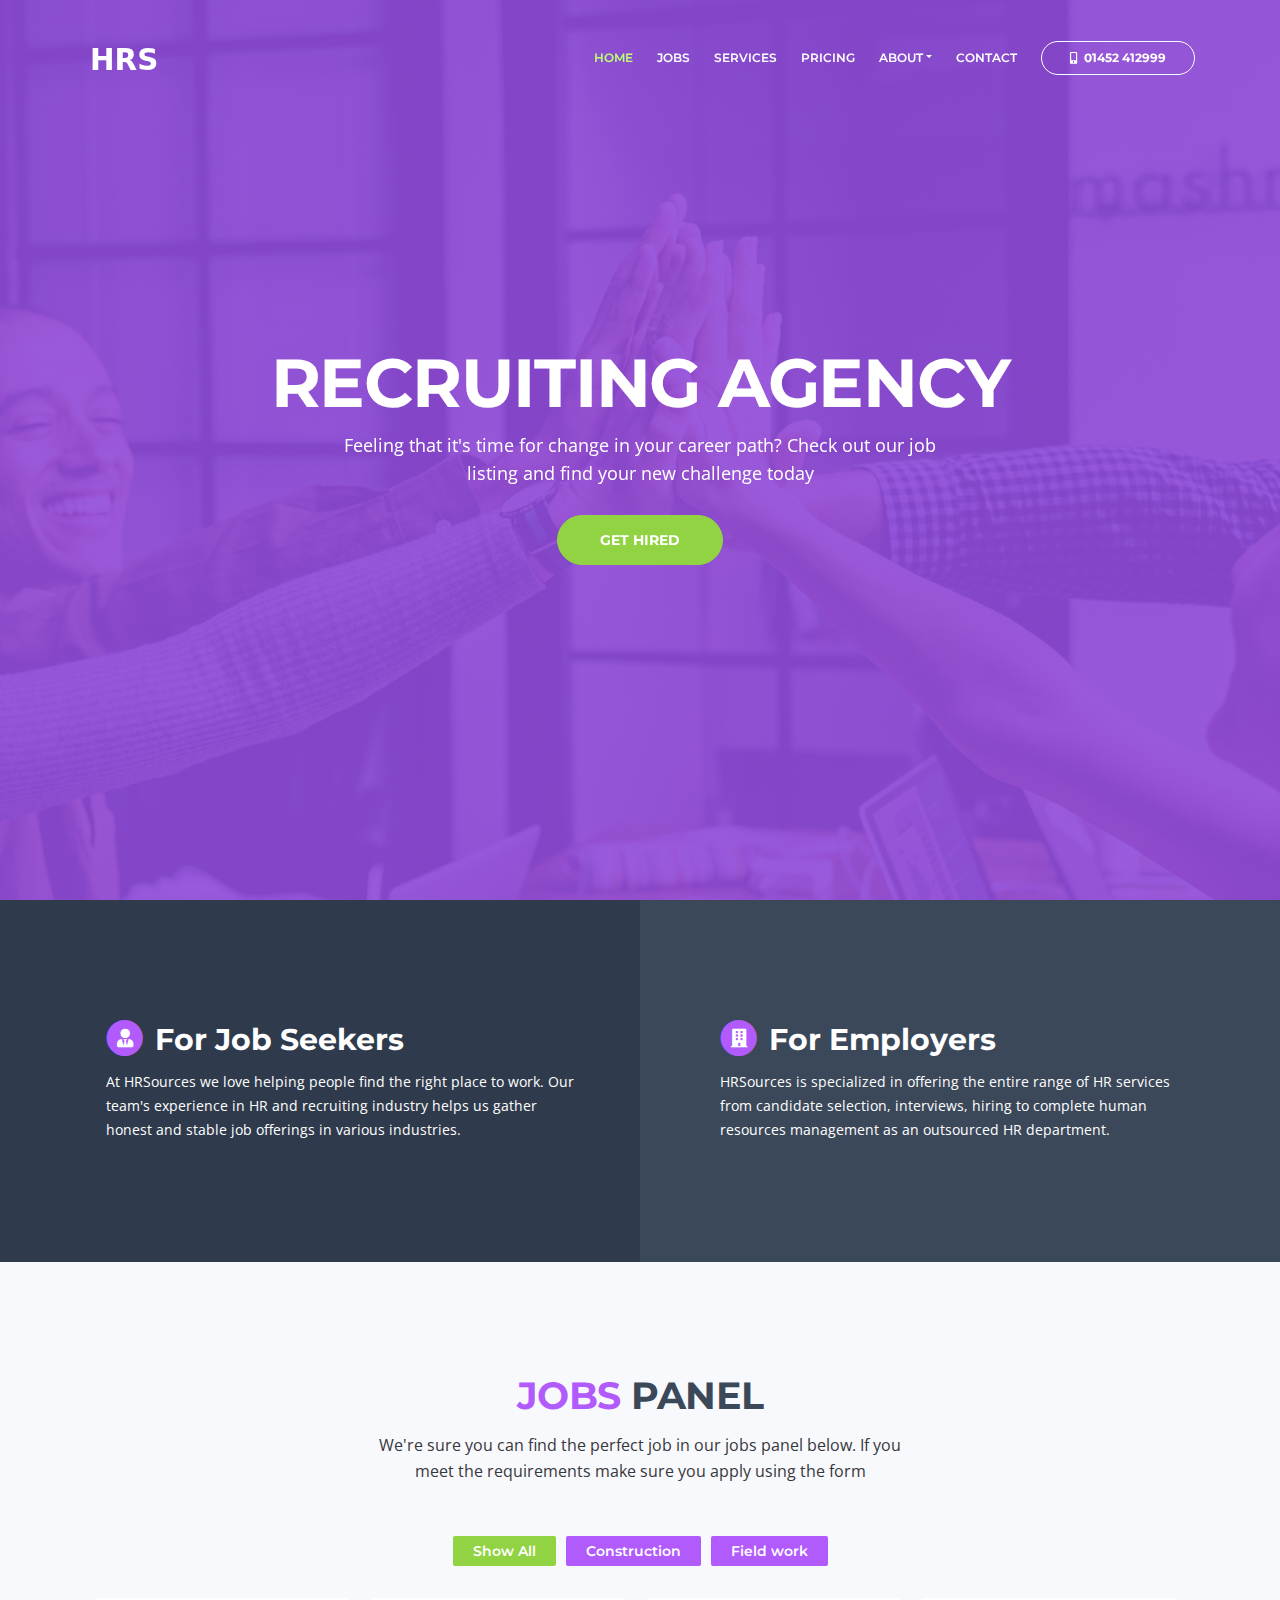
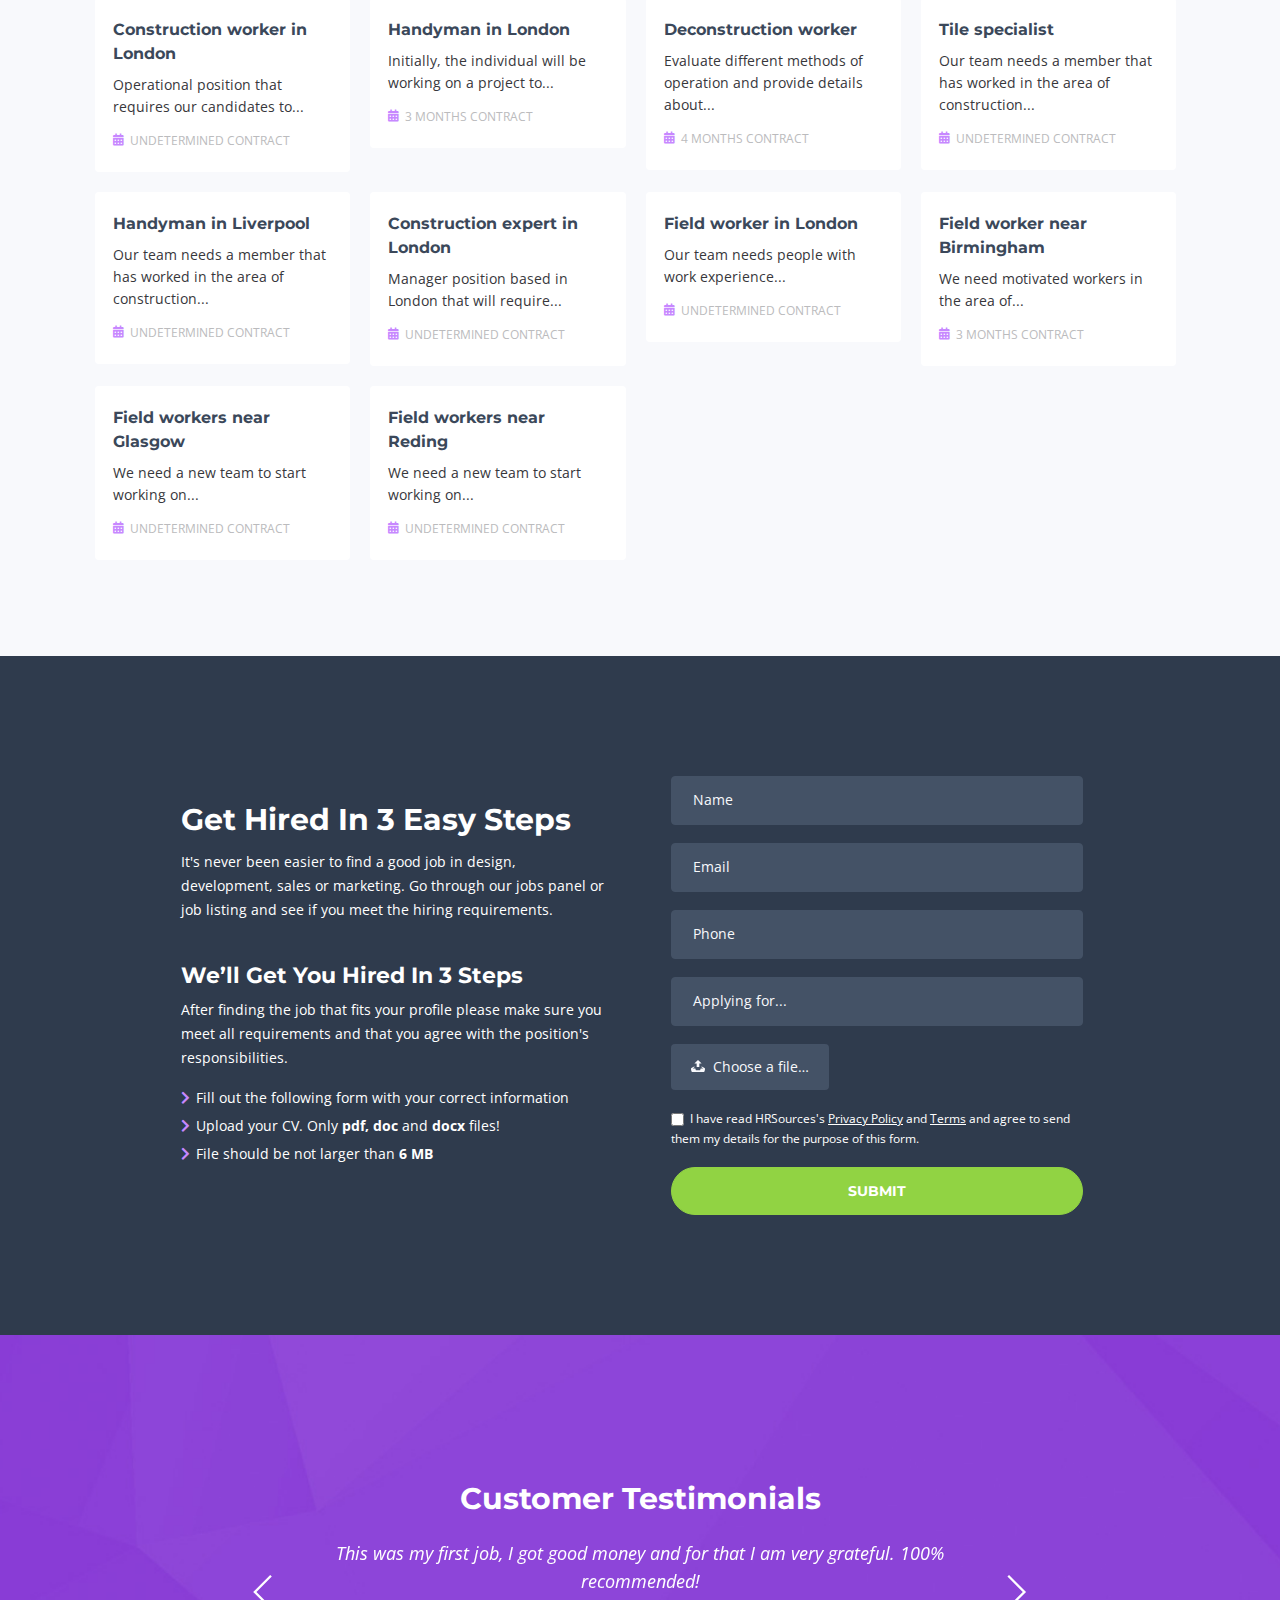
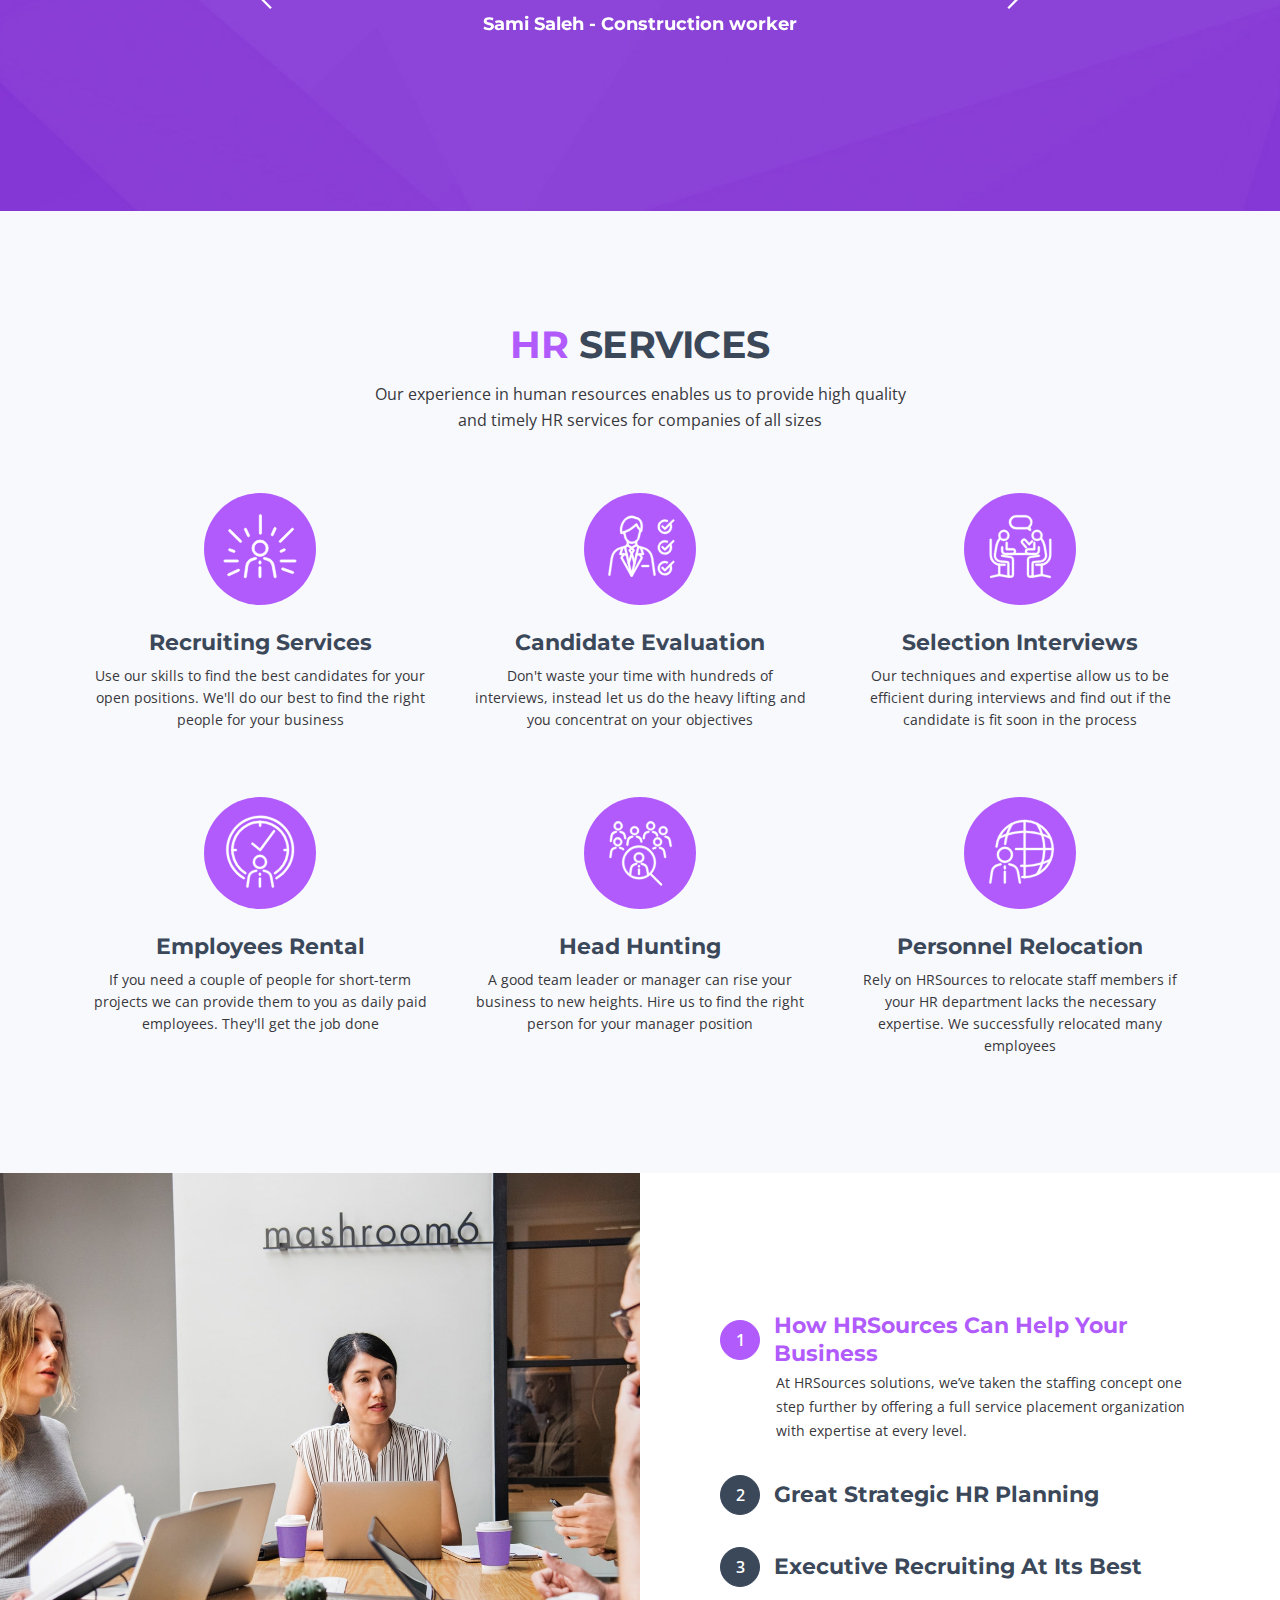
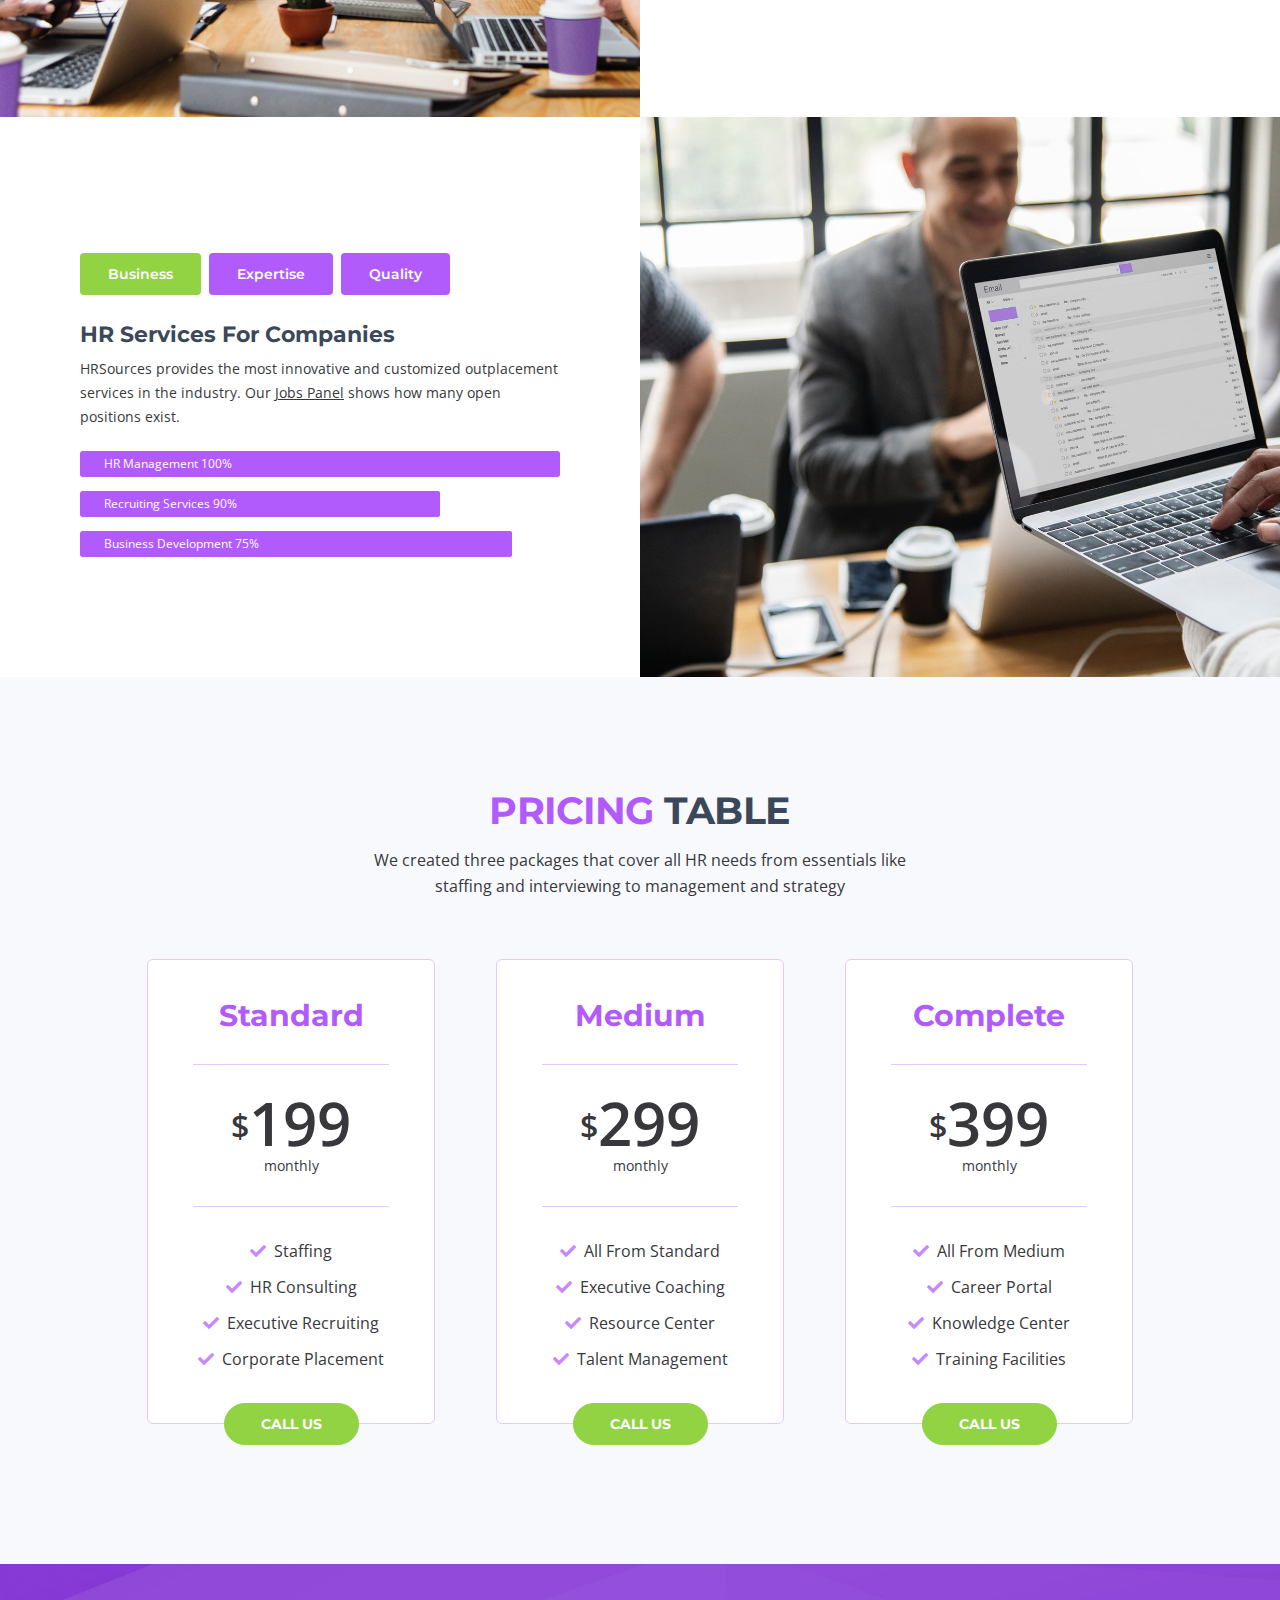
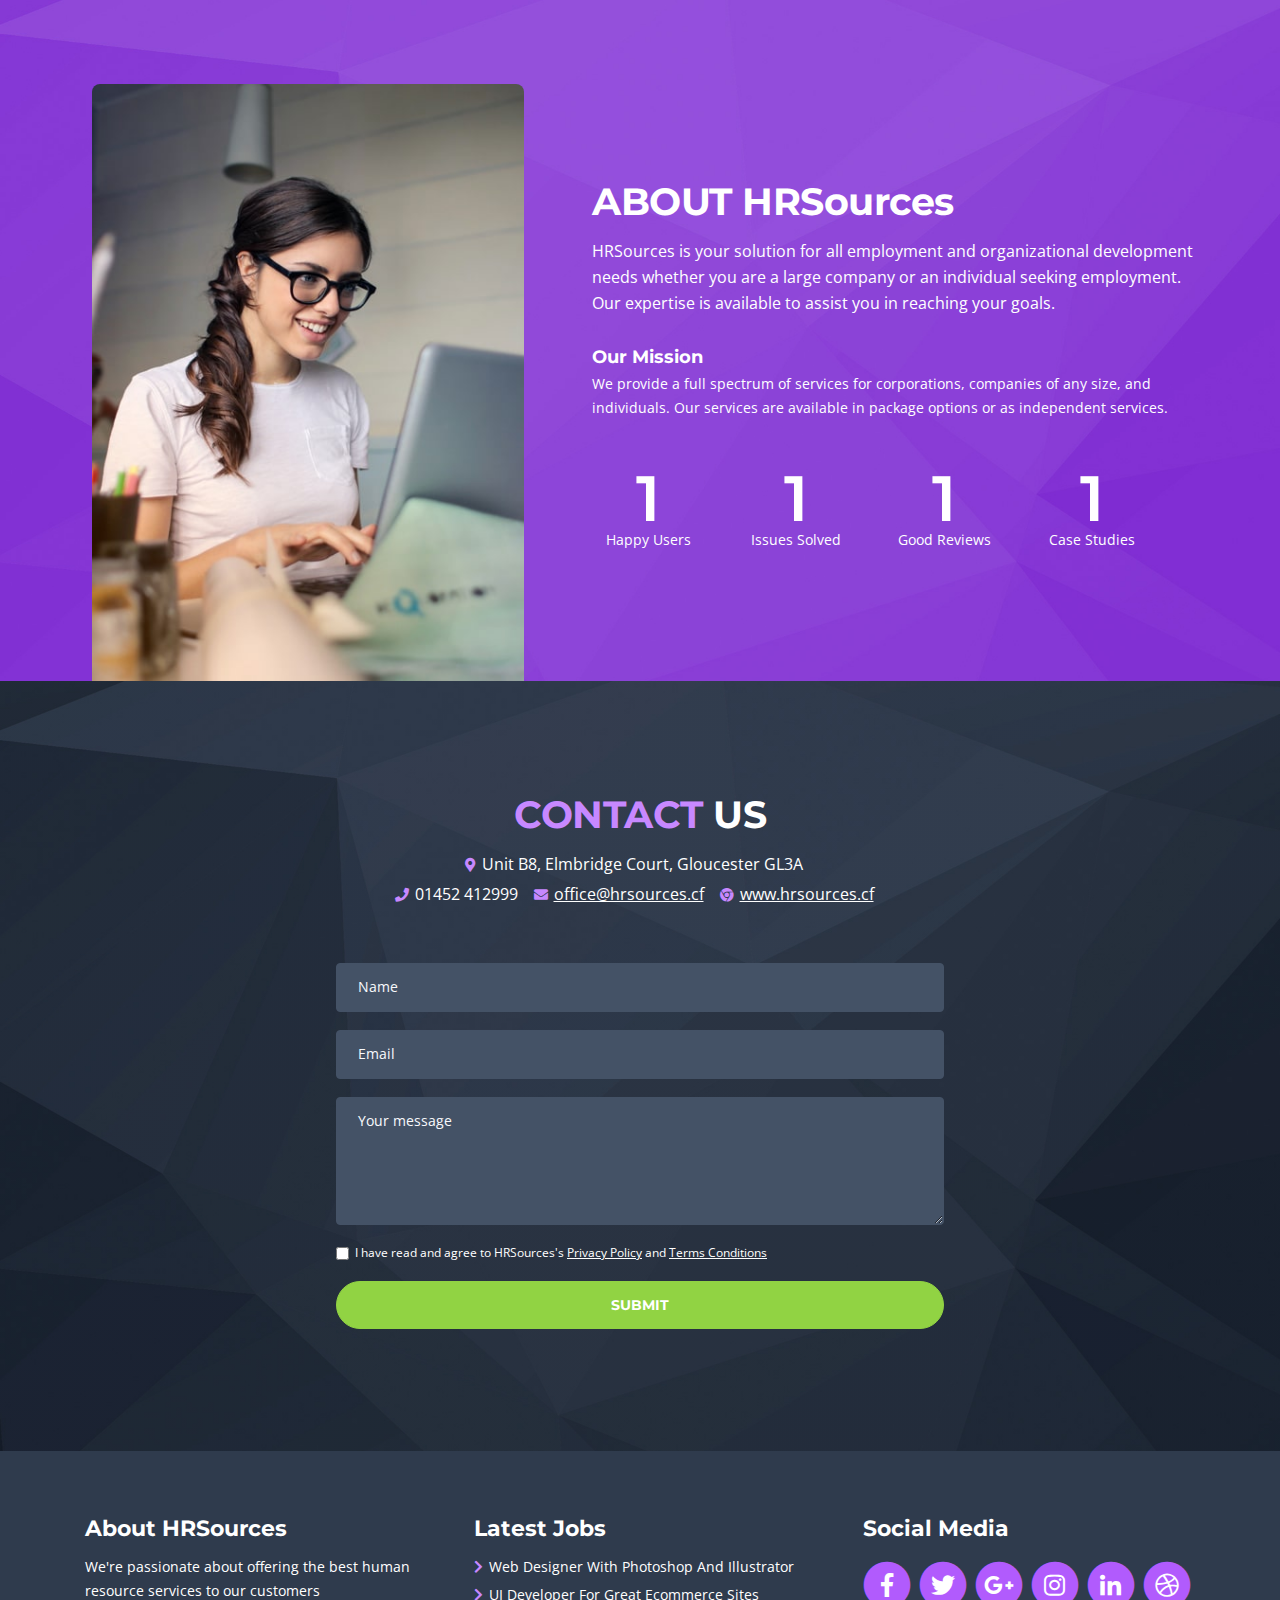
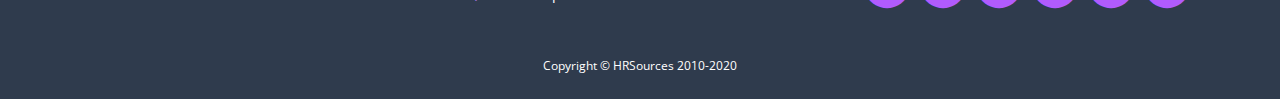
==== commit f85297c9: "Footer" ====
--- a/job-details.html
+++ b/job-details.html
@@ -313,7 +313,7 @@
             <div class="container">
                 <div class="row">
                     <div class="col-md-12">
-                        <p class="p-small text-center">Copyright © HRSources - HR Recruiting Landing Page Template by <a class="underline" href="http://www.inovatik.com/">Inovatik</a></p>
+                        <p class="p-small text-center">Copyright © HRSources 2010-2020</p>
                     </div> <!-- end of col -->
                 </div> <!-- enf of row -->
             </div> <!-- end of container -->
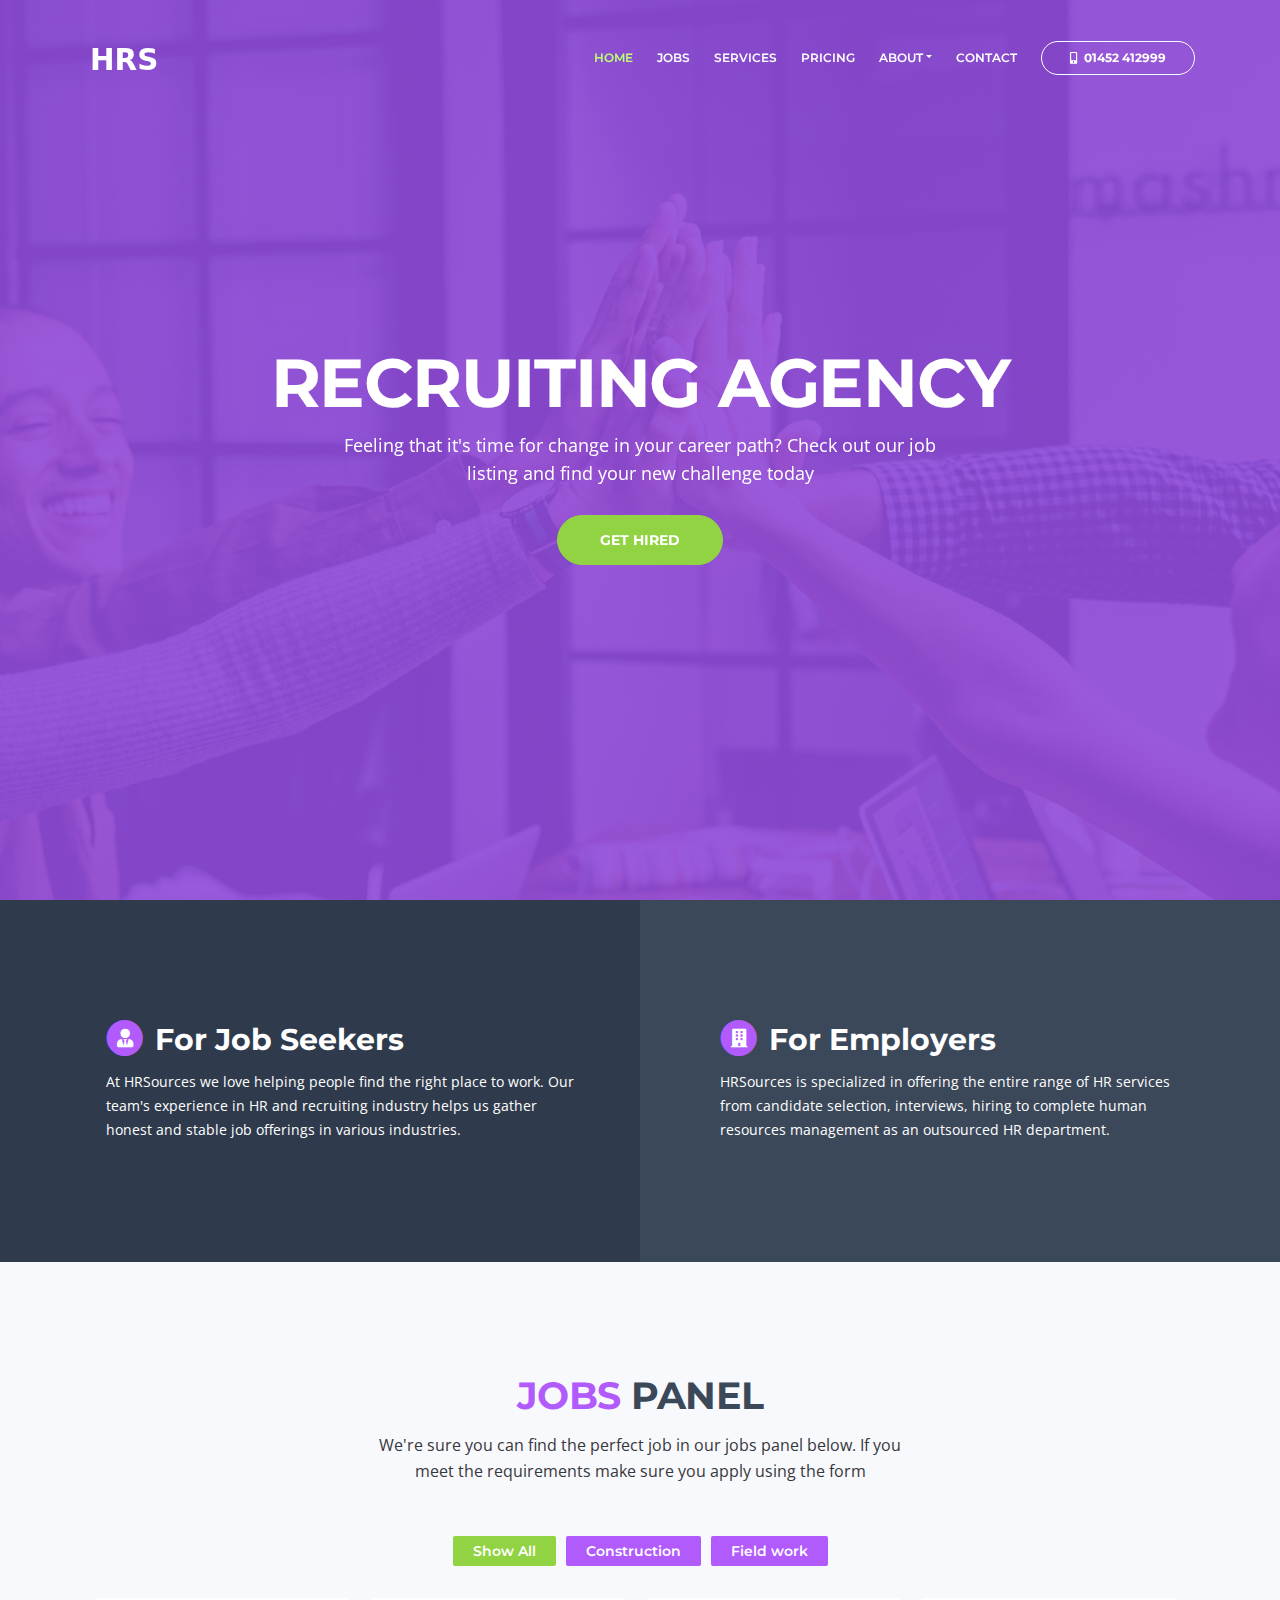
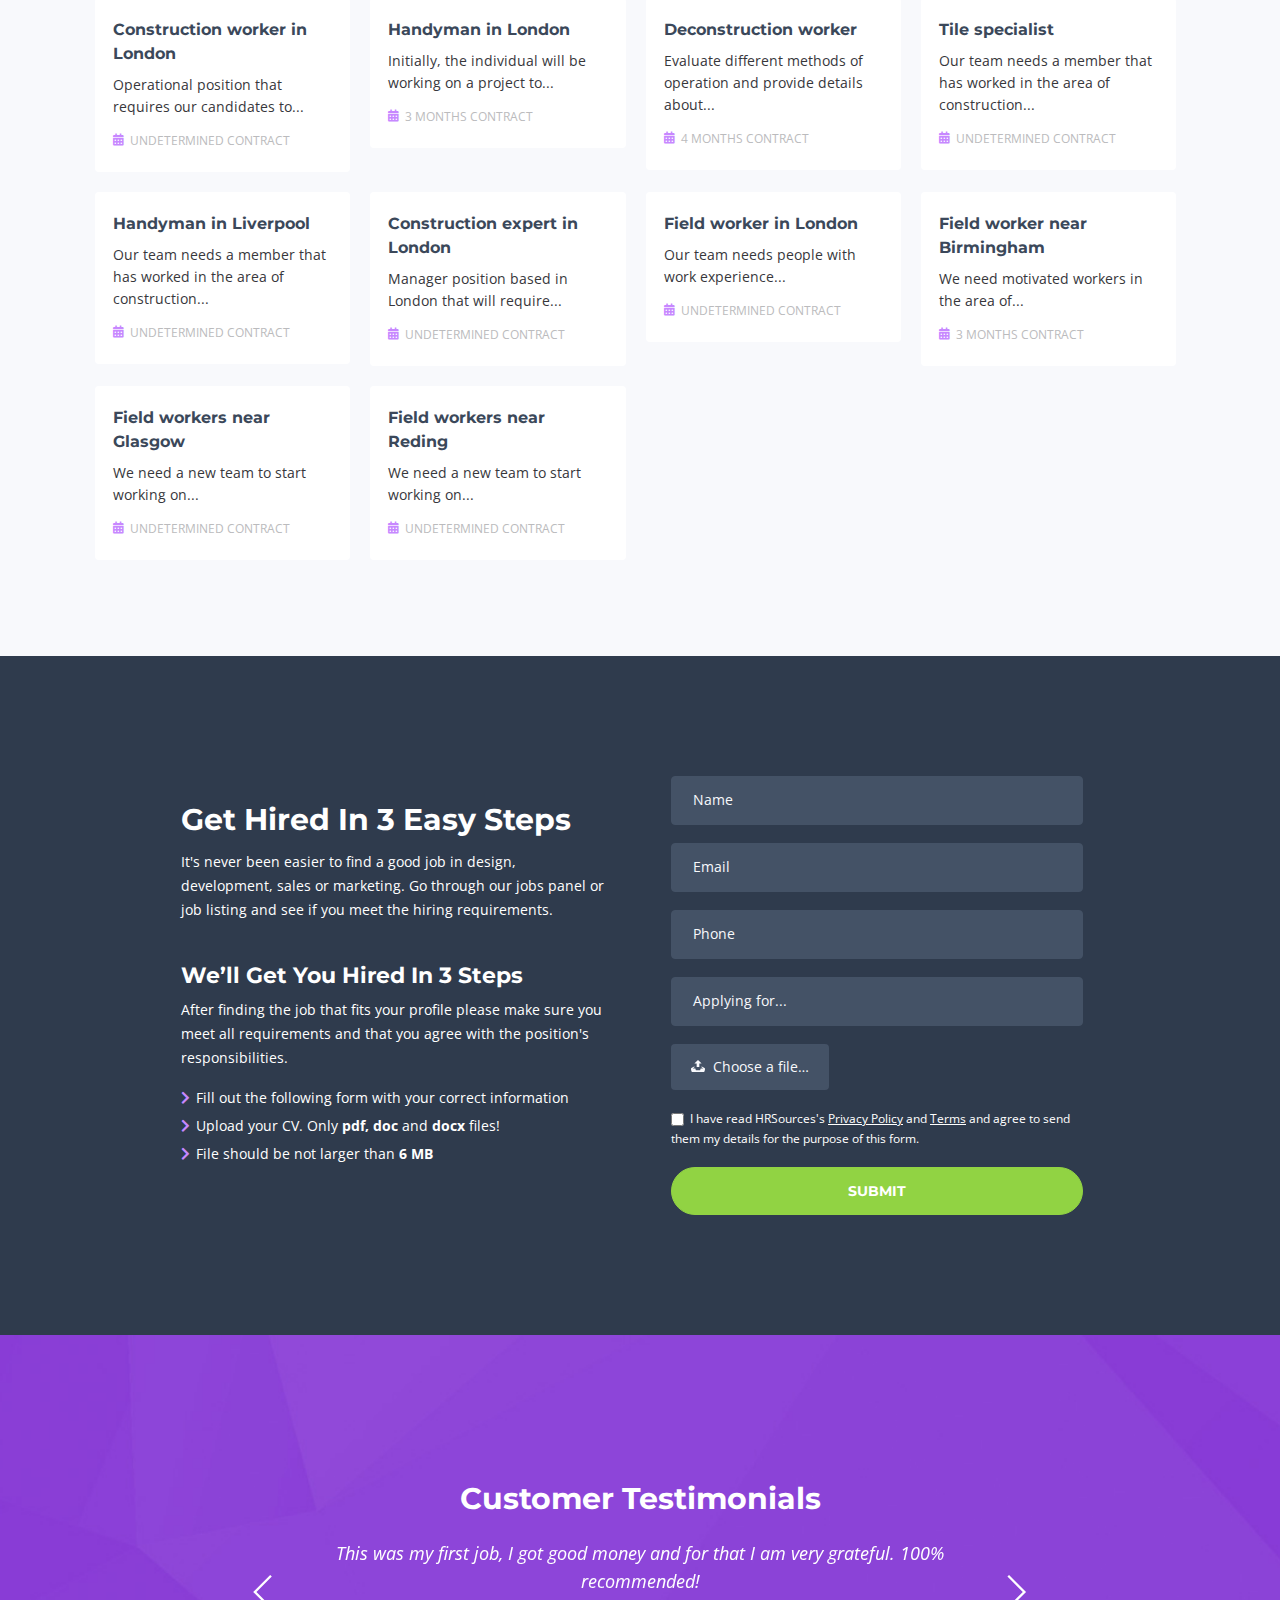
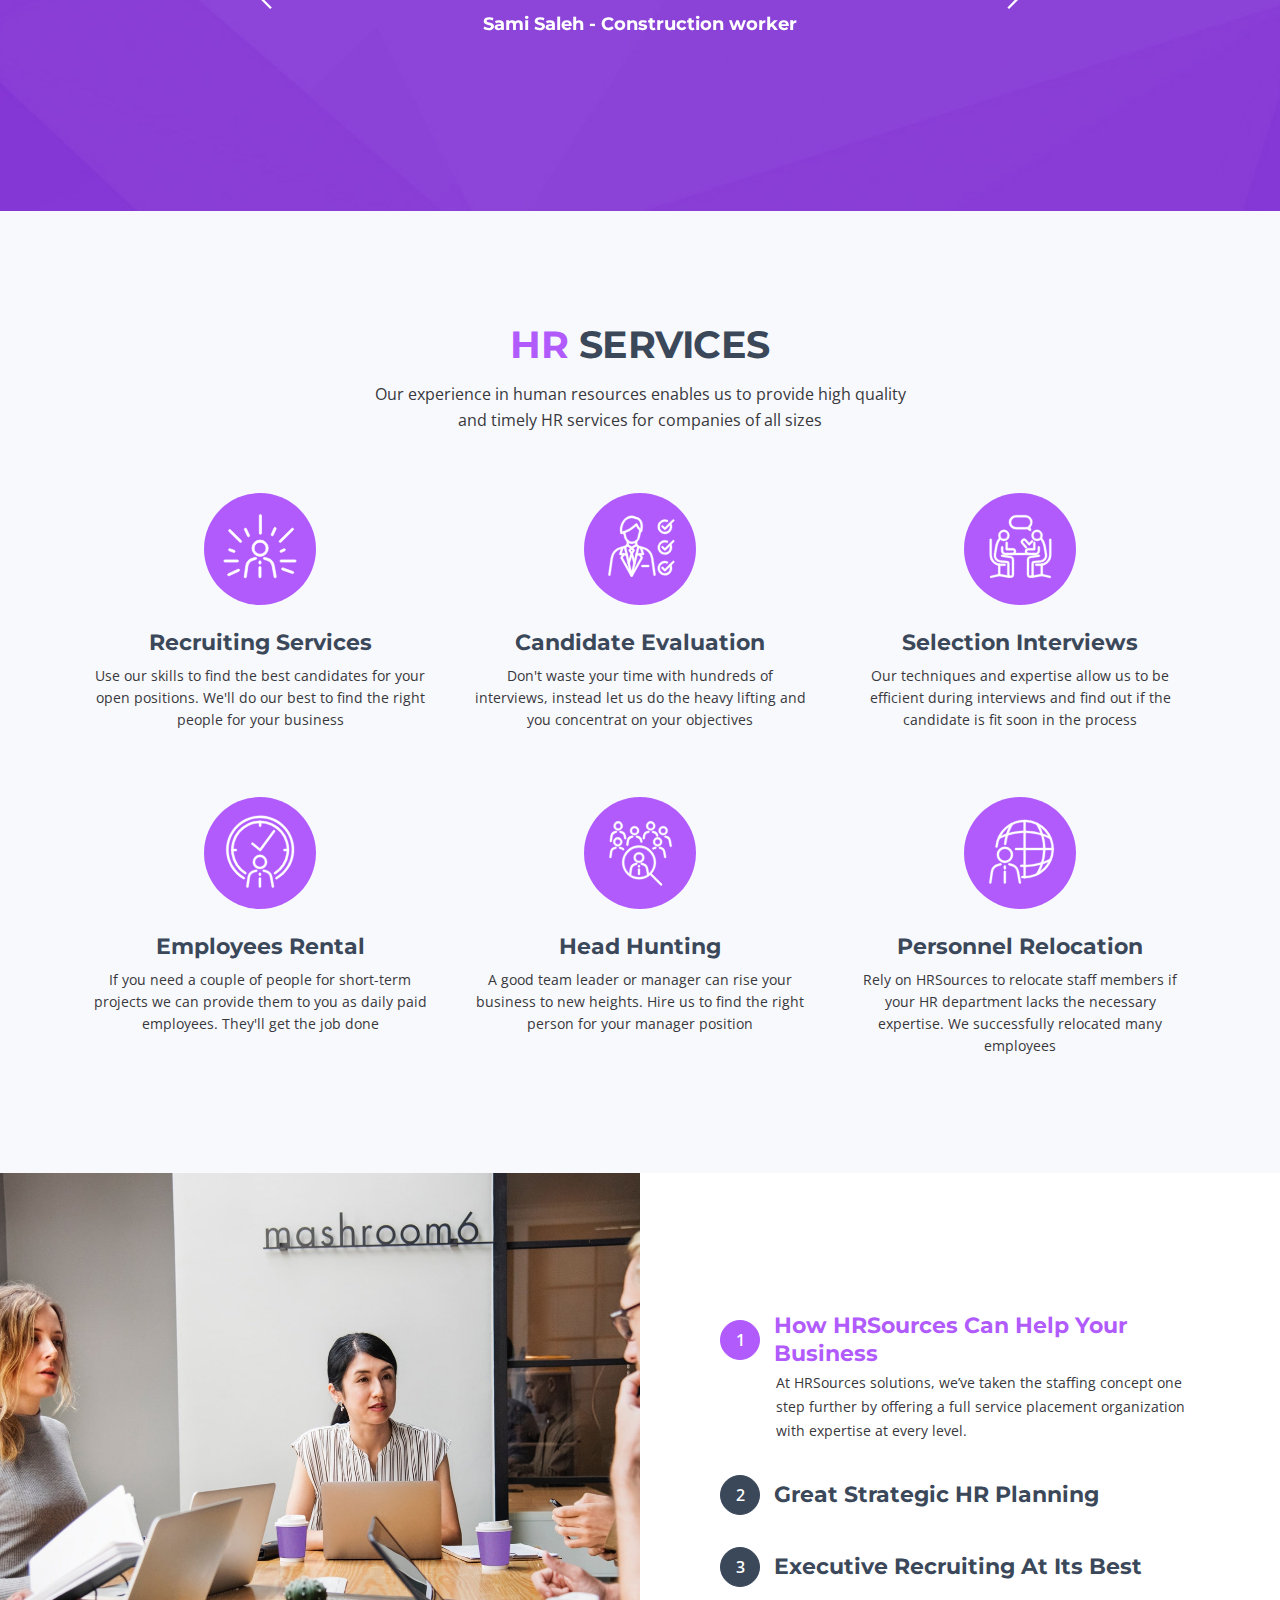
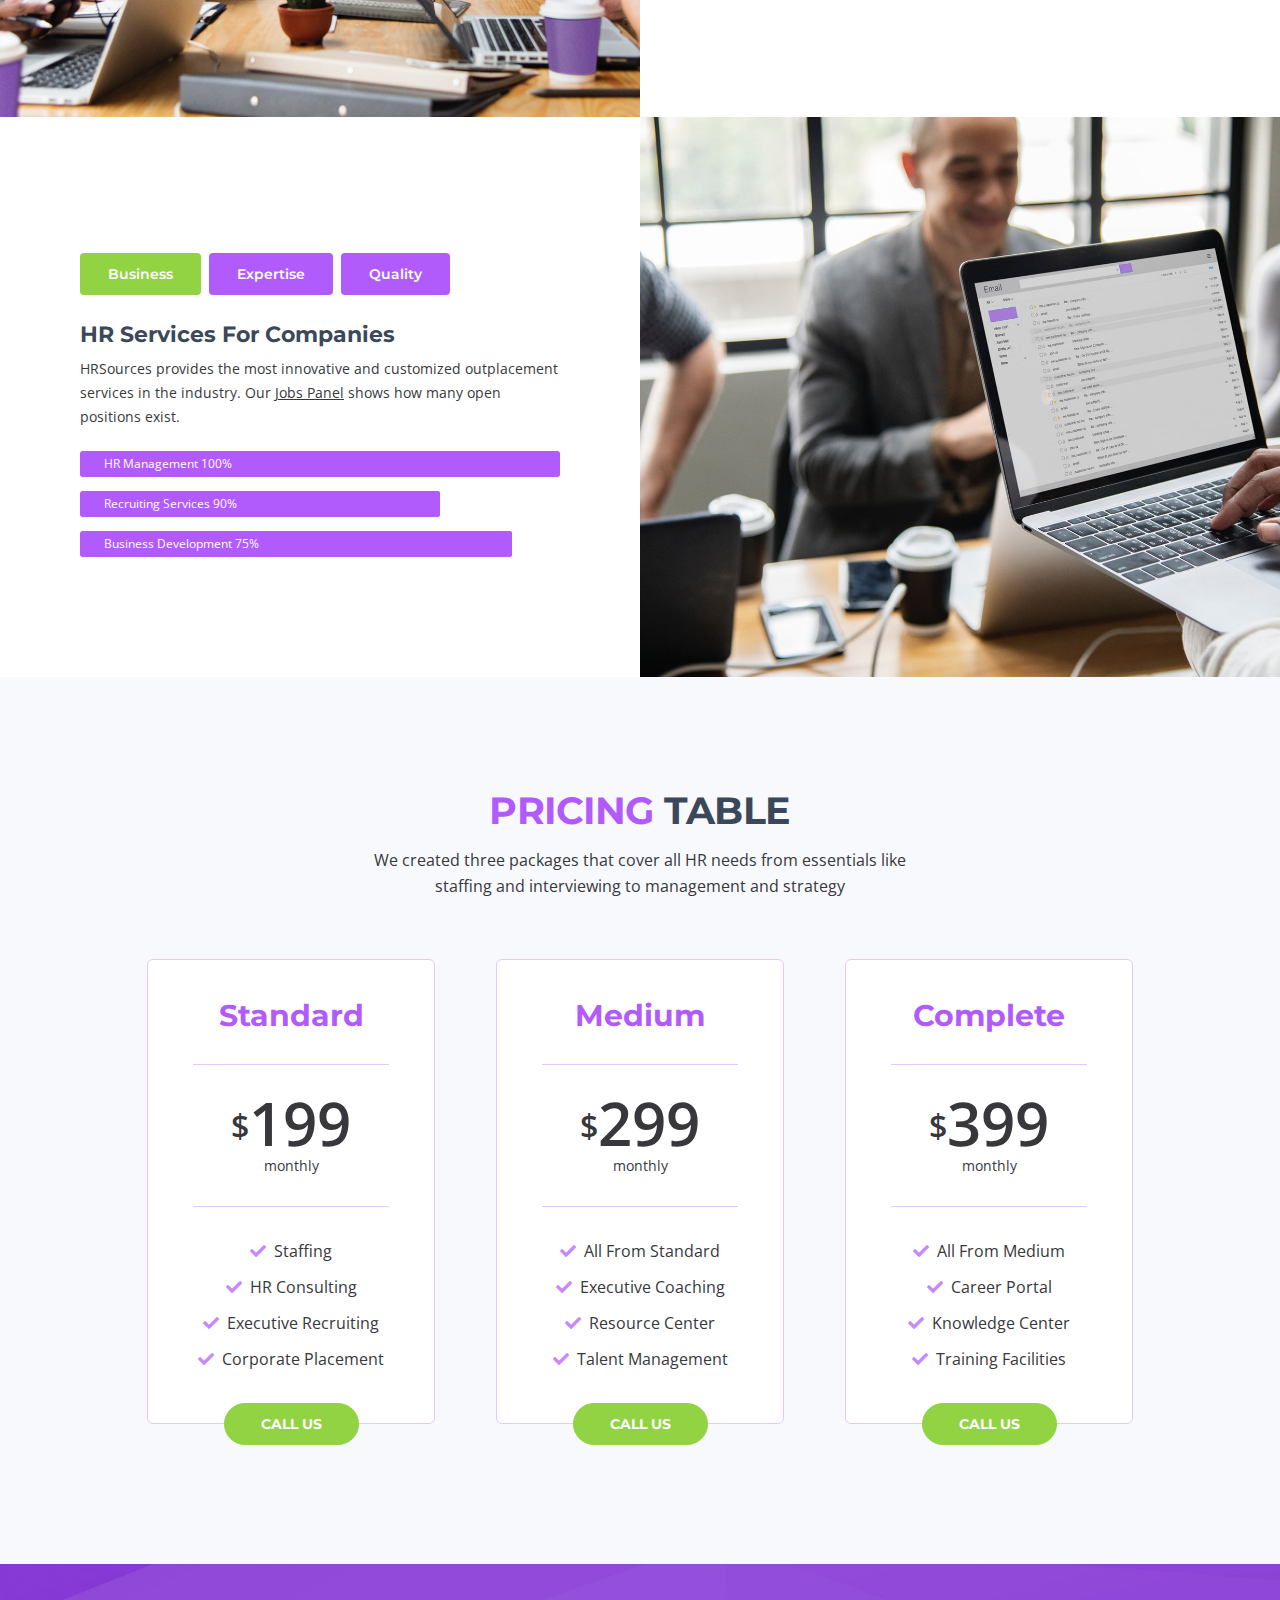
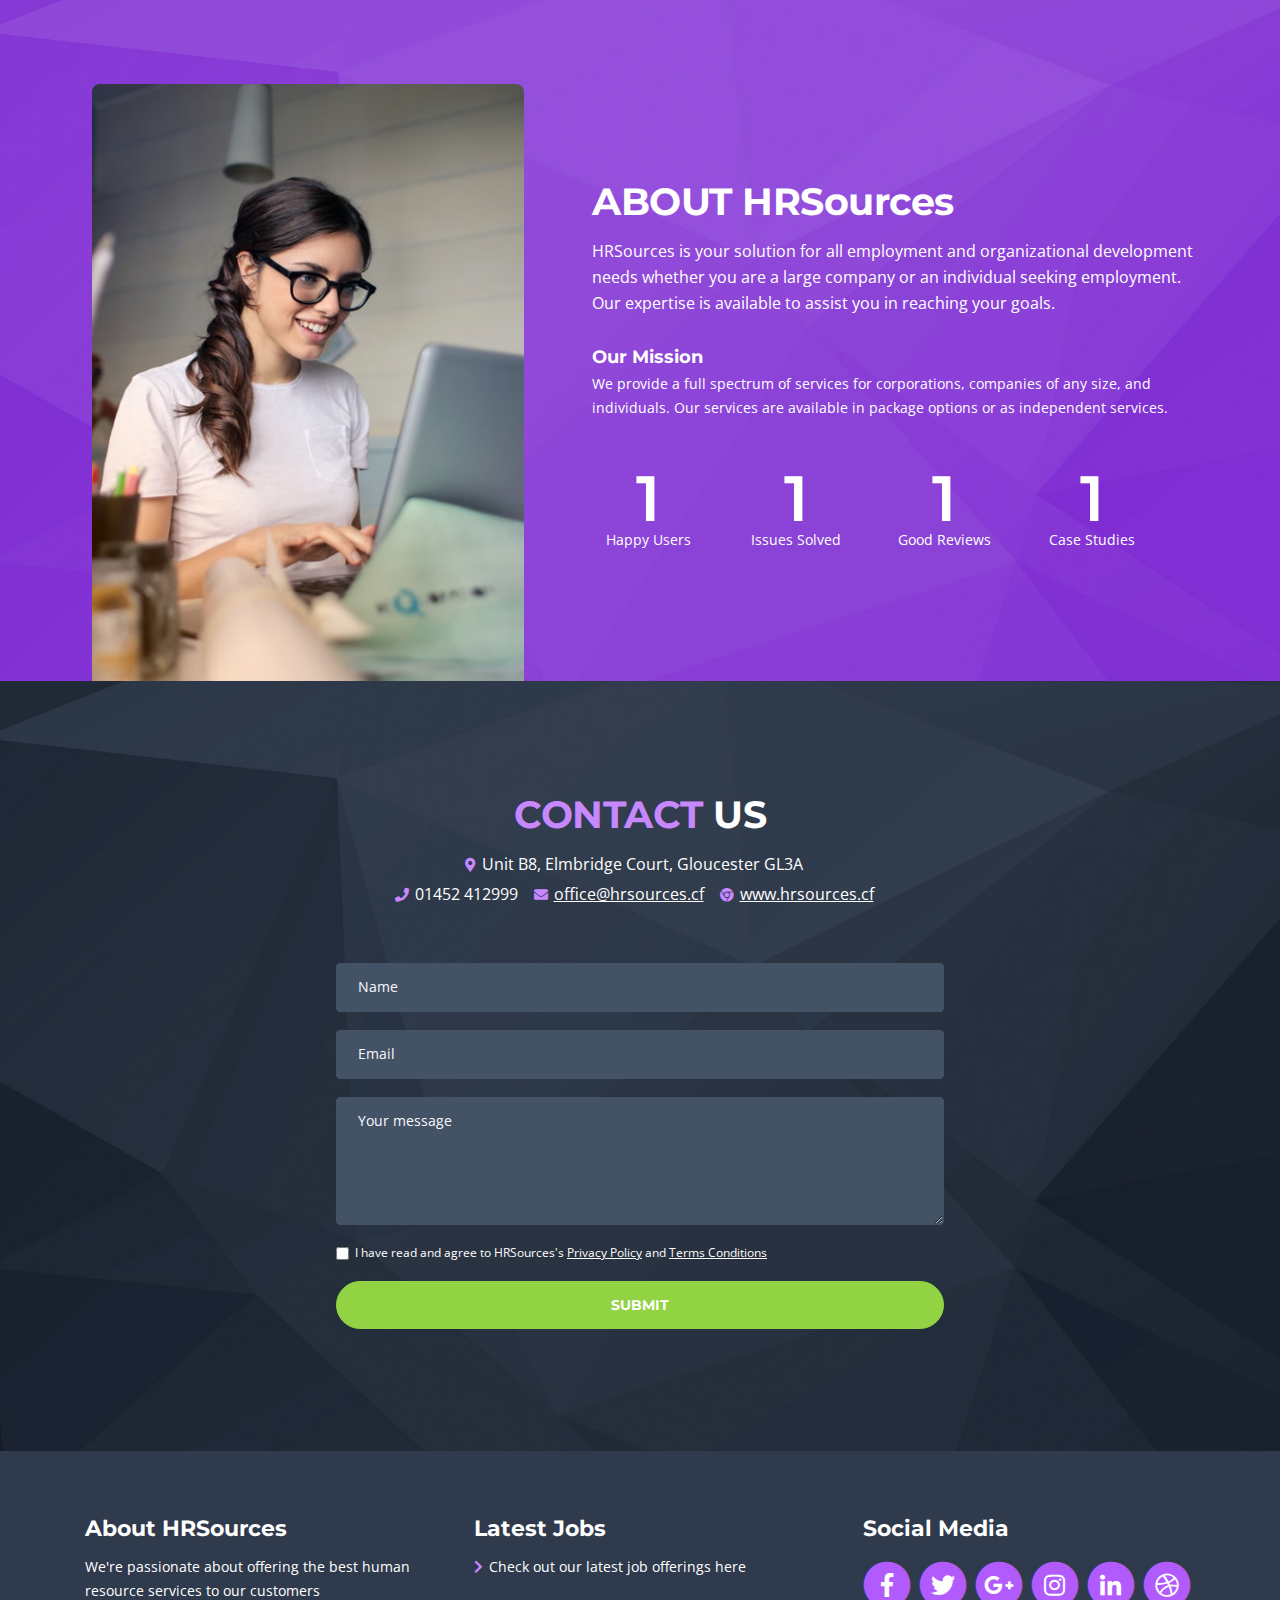
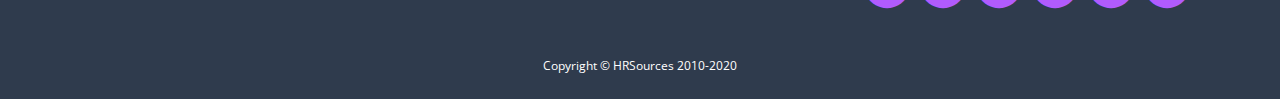
==== commit 49820762: "Jobs" ====
--- a/job-details.html
+++ b/job-details.html
@@ -254,13 +254,7 @@
                             <li class="media">
                                 <i class="fas fa-chevron-right"></i>
                                 <div class="media-body">
-                                    Announcing of invitation principles in cold
-                                </div>
-                            </li>
-                            <li class="media">
-                                <i class="fas fa-chevron-right"></i>
-                                <div class="media-body">
-                                    Announcing of invitation principles in cold
+                                    <a href="https://hrsources.cf/#services" target="_blank">Check out our latest job offerings here</a>
                                 </div>
                             </li>
                         </ul>
